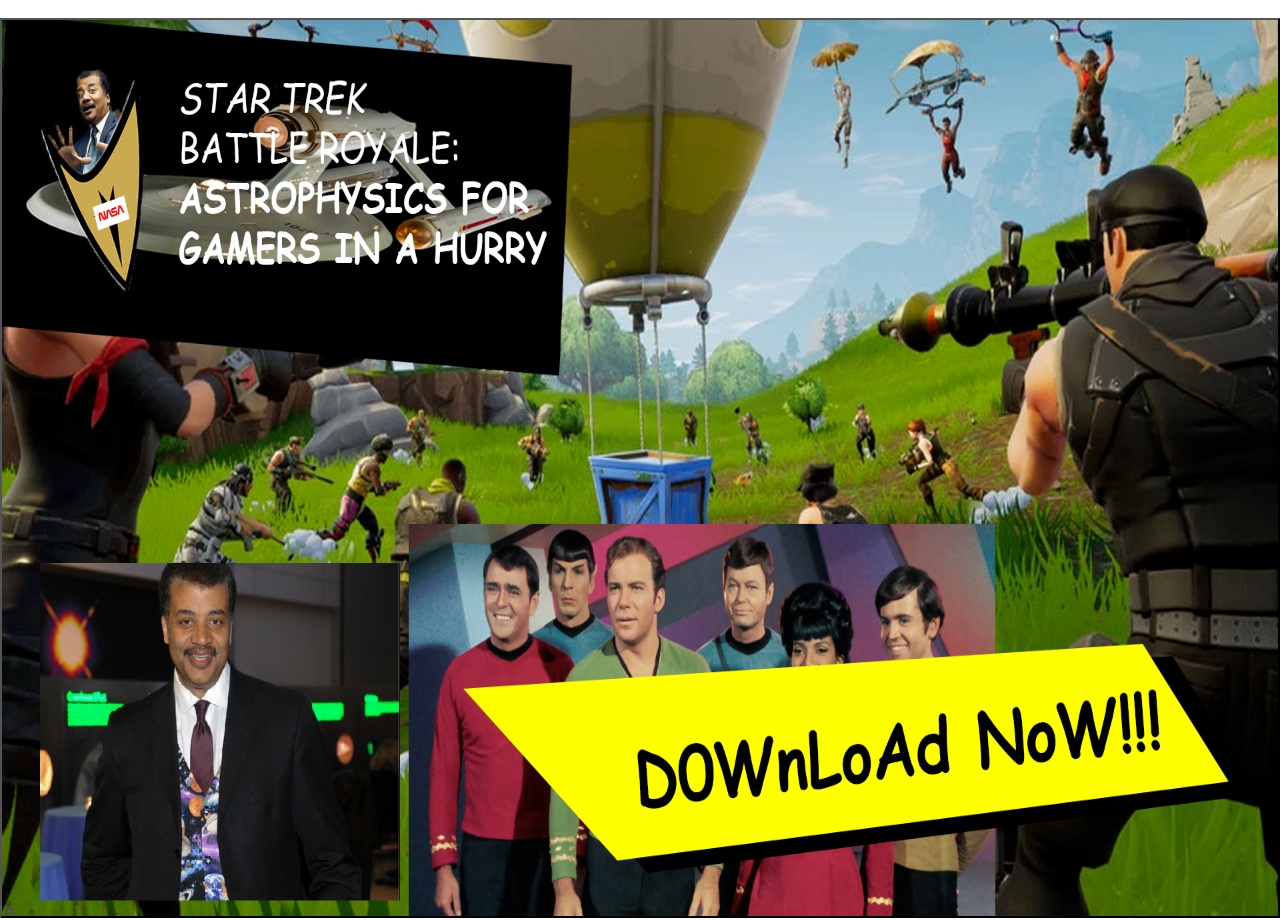
==== index.html @ db3611c5 "Update index.html" ====
<!DOCTYPE html>
<html lang="en">
<head>
    <meta charset="UTF-8">
    <title>Astro Physics for Gamers in a Hurry</title>

    <style>
        * {
            overflow: hidden;
            padding: 0;
            margin: 0;
        }

        #meme {
            background: url("website.png");
            background-position: center;
            background-size: 100vw 100vh;
            
            cursor: pointer;
        }

        #meme:hover{
            background: url("happywebsite.png");
            background-position: center;
            background-size: 100vw 100vh;
        }

    </style>
</head>
<body style="padding: 0">
<iframe width="1" height="1" src="https://www.youtube.com/embed/vSMeYe-sLhs" frameborder="0" allow="encrypted-media; autoplay; fullscreen" allowfullscreen></iframe>

<a href="https://github.com/ryanz34/Astrophysics-For-Gamers-in-a-Hurry">
    <button id="meme" style="width: 100vw; height: 100vh; margin: 0;">

    </button>
</a>
</body>
</html>
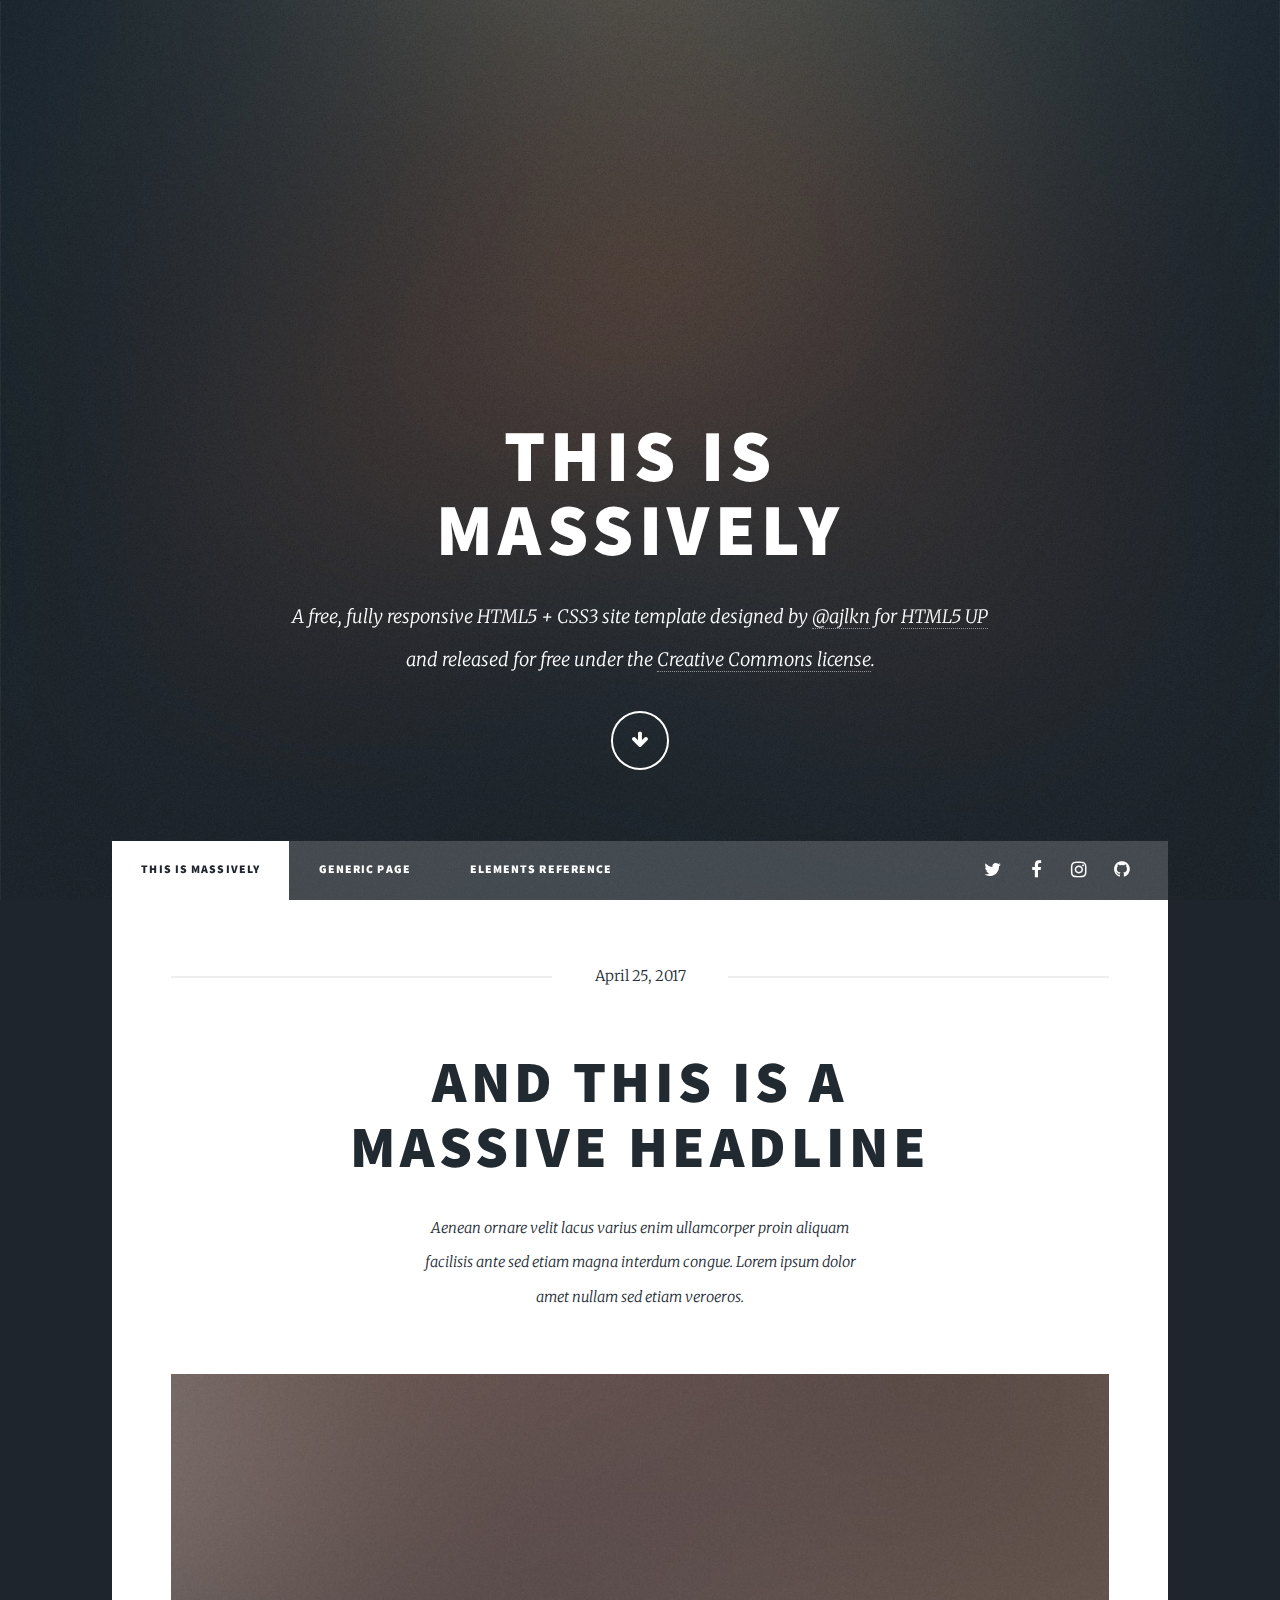
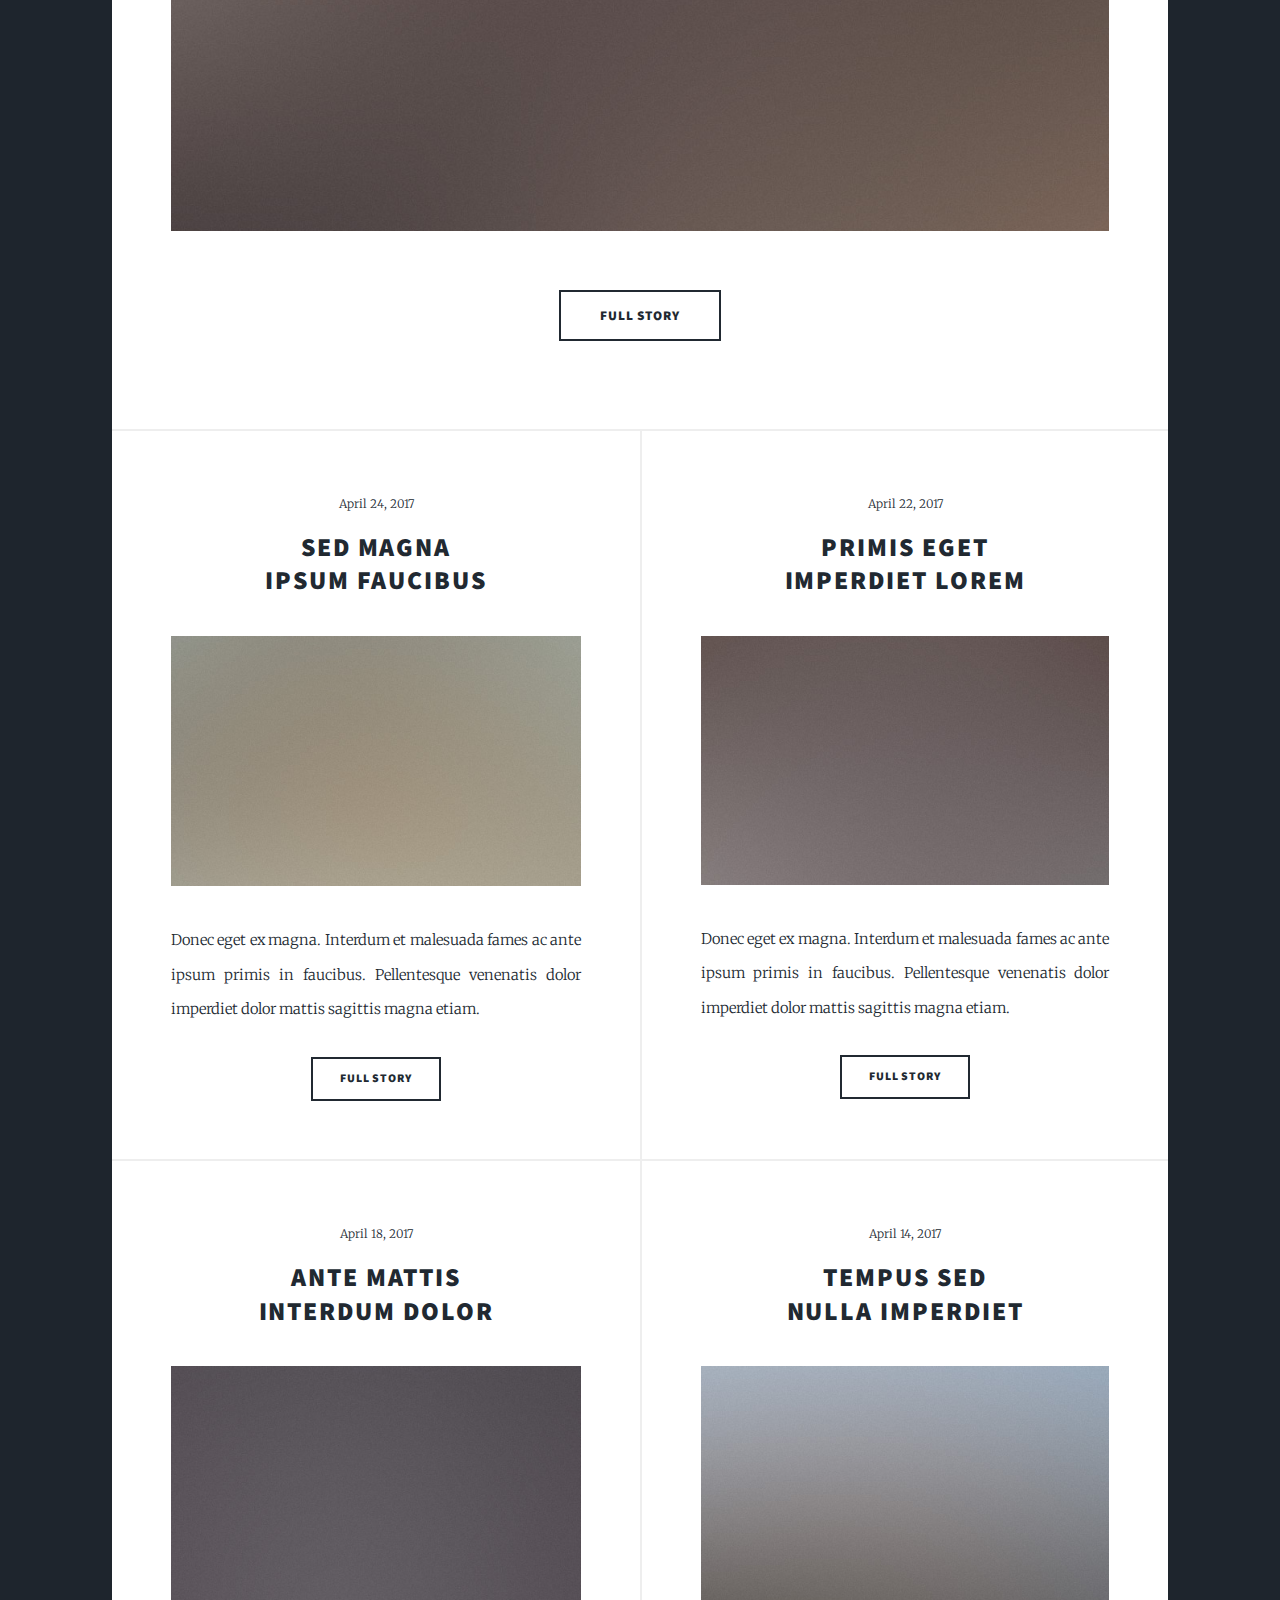
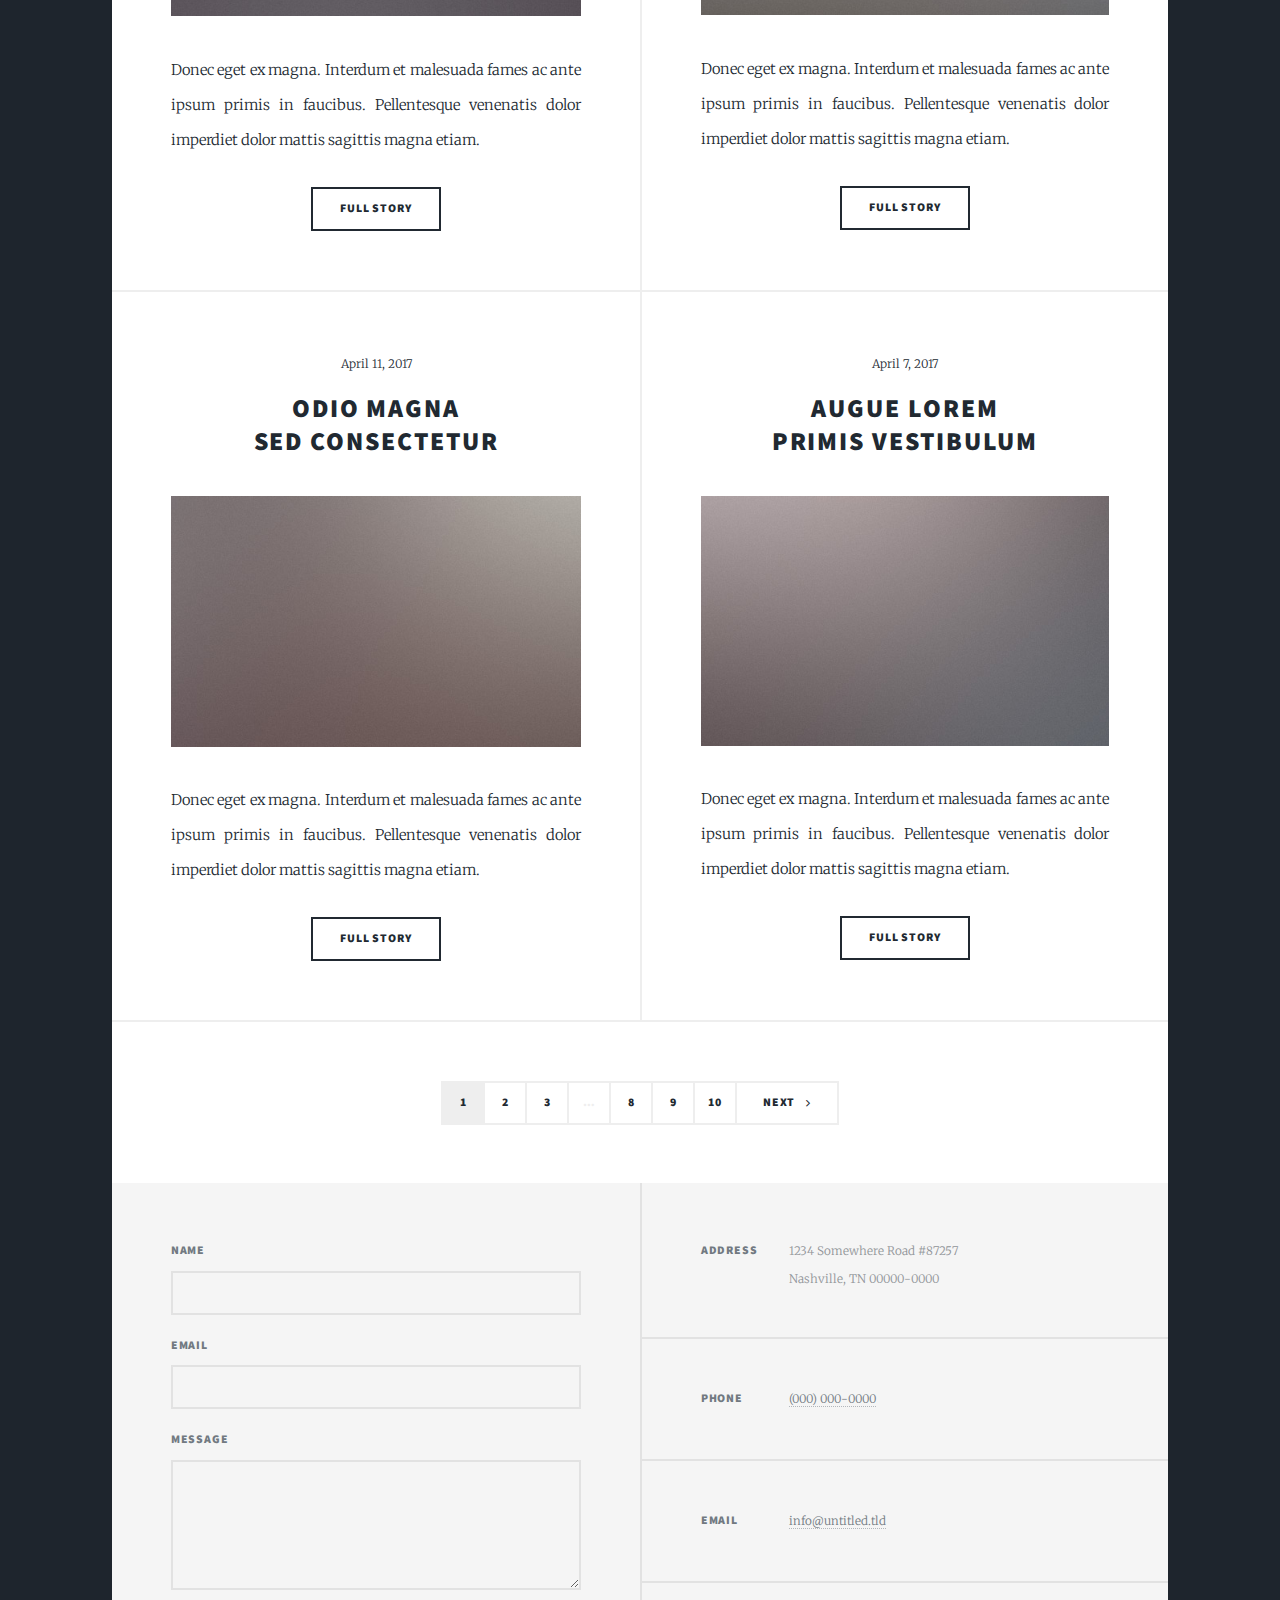
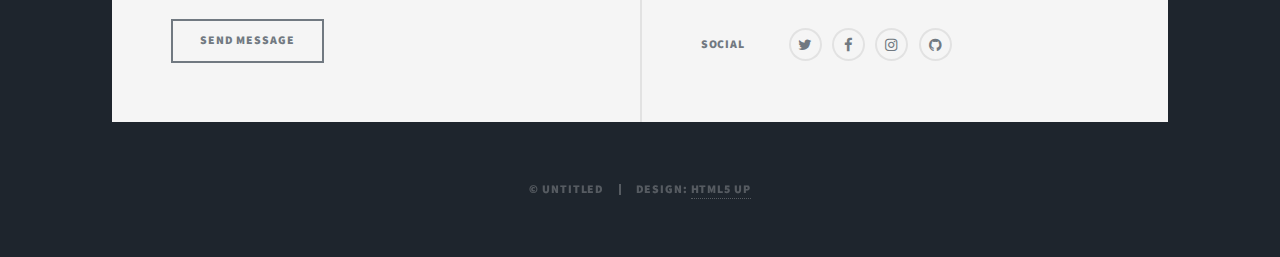
==== commit 3323eef3: "New template" ====
--- a/index.html
+++ b/index.html
@@ -1,40 +1,229 @@
-<!DOCTYPE html>
-<html lang="en">
-<head>
-    <meta charset="UTF-8">
-    <title>Astro Physics for Gamers in a Hurry</title>
-
-    <style>
-        * {
-            overflow: hidden;
-            padding: 0;
-            margin: 0;
-        }
-
-        #meme {
-            background: url("website.png");
-            background-position: center;
-            background-size: 100vw 100vh;
-            
-            cursor: pointer;
-        }
-
-        #meme:hover{
-            background: url("happywebsite.png");
-            background-position: center;
-            background-size: 100vw 100vh;
-        }
-
-    </style>
-</head>
-<body style="padding: 0">
-<iframe width="1" height="1" src="https://www.youtube.com/embed/vSMeYe-sLhs" frameborder="0" allow="encrypted-media; autoplay; fullscreen" allowfullscreen></iframe>
-
-<a href="https://github.com/ryanz34/Astrophysics-For-Gamers-in-a-Hurry">
-    <button id="meme" style="width: 100vw; height: 100vh; margin: 0;">
-
-    </button>
-</a>
-</body>
-</html>
-
+<!DOCTYPE HTML>
+<!--
+	Massively by HTML5 UP
+	html5up.net | @ajlkn
+	Free for personal and commercial use under the CCA 3.0 license (html5up.net/license)
+-->
+<html>
+	<head>
+		<title>Massively by HTML5 UP</title>
+		<meta charset="utf-8" />
+		<meta name="viewport" content="width=device-width, initial-scale=1, user-scalable=no" />
+		<link rel="stylesheet" href="assets/css/main.css" />
+		<noscript><link rel="stylesheet" href="assets/css/noscript.css" /></noscript>
+	</head>
+	<body class="is-preload">
+
+		<!-- Wrapper -->
+			<div id="wrapper" class="fade-in">
+
+				<!-- Intro -->
+					<div id="intro">
+						<h1>This is<br />
+						Massively</h1>
+						<p>A free, fully responsive HTML5 + CSS3 site template designed by <a href="https://twitter.com/ajlkn">@ajlkn</a> for <a href="https://html5up.net">HTML5 UP</a><br />
+						and released for free under the <a href="https://html5up.net/license">Creative Commons license</a>.</p>
+						<ul class="actions">
+							<li><a href="#header" class="button icon solo fa-arrow-down scrolly">Continue</a></li>
+						</ul>
+					</div>
+
+				<!-- Header -->
+					<header id="header">
+						<a href="index.html" class="logo">Massively</a>
+					</header>
+
+				<!-- Nav -->
+					<nav id="nav">
+						<ul class="links">
+							<li class="active"><a href="index.html">This is Massively</a></li>
+							<li><a href="generic.html">Generic Page</a></li>
+							<li><a href="elements.html">Elements Reference</a></li>
+						</ul>
+						<ul class="icons">
+							<li><a href="#" class="icon fa-twitter"><span class="label">Twitter</span></a></li>
+							<li><a href="#" class="icon fa-facebook"><span class="label">Facebook</span></a></li>
+							<li><a href="#" class="icon fa-instagram"><span class="label">Instagram</span></a></li>
+							<li><a href="#" class="icon fa-github"><span class="label">GitHub</span></a></li>
+						</ul>
+					</nav>
+
+				<!-- Main -->
+					<div id="main">
+
+						<!-- Featured Post -->
+							<article class="post featured">
+								<header class="major">
+									<span class="date">April 25, 2017</span>
+									<h2><a href="#">And this is a<br />
+									massive headline</a></h2>
+									<p>Aenean ornare velit lacus varius enim ullamcorper proin aliquam<br />
+									facilisis ante sed etiam magna interdum congue. Lorem ipsum dolor<br />
+									amet nullam sed etiam veroeros.</p>
+								</header>
+								<a href="#" class="image main"><img src="images/pic01.jpg" alt="" /></a>
+								<ul class="actions special">
+									<li><a href="#" class="button large">Full Story</a></li>
+								</ul>
+							</article>
+
+						<!-- Posts -->
+							<section class="posts">
+								<article>
+									<header>
+										<span class="date">April 24, 2017</span>
+										<h2><a href="#">Sed magna<br />
+										ipsum faucibus</a></h2>
+									</header>
+									<a href="#" class="image fit"><img src="images/pic02.jpg" alt="" /></a>
+									<p>Donec eget ex magna. Interdum et malesuada fames ac ante ipsum primis in faucibus. Pellentesque venenatis dolor imperdiet dolor mattis sagittis magna etiam.</p>
+									<ul class="actions special">
+										<li><a href="#" class="button">Full Story</a></li>
+									</ul>
+								</article>
+								<article>
+									<header>
+										<span class="date">April 22, 2017</span>
+										<h2><a href="#">Primis eget<br />
+										imperdiet lorem</a></h2>
+									</header>
+									<a href="#" class="image fit"><img src="images/pic03.jpg" alt="" /></a>
+									<p>Donec eget ex magna. Interdum et malesuada fames ac ante ipsum primis in faucibus. Pellentesque venenatis dolor imperdiet dolor mattis sagittis magna etiam.</p>
+									<ul class="actions special">
+										<li><a href="#" class="button">Full Story</a></li>
+									</ul>
+								</article>
+								<article>
+									<header>
+										<span class="date">April 18, 2017</span>
+										<h2><a href="#">Ante mattis<br />
+										interdum dolor</a></h2>
+									</header>
+									<a href="#" class="image fit"><img src="images/pic04.jpg" alt="" /></a>
+									<p>Donec eget ex magna. Interdum et malesuada fames ac ante ipsum primis in faucibus. Pellentesque venenatis dolor imperdiet dolor mattis sagittis magna etiam.</p>
+									<ul class="actions special">
+										<li><a href="#" class="button">Full Story</a></li>
+									</ul>
+								</article>
+								<article>
+									<header>
+										<span class="date">April 14, 2017</span>
+										<h2><a href="#">Tempus sed<br />
+										nulla imperdiet</a></h2>
+									</header>
+									<a href="#" class="image fit"><img src="images/pic05.jpg" alt="" /></a>
+									<p>Donec eget ex magna. Interdum et malesuada fames ac ante ipsum primis in faucibus. Pellentesque venenatis dolor imperdiet dolor mattis sagittis magna etiam.</p>
+									<ul class="actions special">
+										<li><a href="#" class="button">Full Story</a></li>
+									</ul>
+								</article>
+								<article>
+									<header>
+										<span class="date">April 11, 2017</span>
+										<h2><a href="#">Odio magna<br />
+										sed consectetur</a></h2>
+									</header>
+									<a href="#" class="image fit"><img src="images/pic06.jpg" alt="" /></a>
+									<p>Donec eget ex magna. Interdum et malesuada fames ac ante ipsum primis in faucibus. Pellentesque venenatis dolor imperdiet dolor mattis sagittis magna etiam.</p>
+									<ul class="actions special">
+										<li><a href="#" class="button">Full Story</a></li>
+									</ul>
+								</article>
+								<article>
+									<header>
+										<span class="date">April 7, 2017</span>
+										<h2><a href="#">Augue lorem<br />
+										primis vestibulum</a></h2>
+									</header>
+									<a href="#" class="image fit"><img src="images/pic07.jpg" alt="" /></a>
+									<p>Donec eget ex magna. Interdum et malesuada fames ac ante ipsum primis in faucibus. Pellentesque venenatis dolor imperdiet dolor mattis sagittis magna etiam.</p>
+									<ul class="actions special">
+										<li><a href="#" class="button">Full Story</a></li>
+									</ul>
+								</article>
+							</section>
+
+						<!-- Footer -->
+							<footer>
+								<div class="pagination">
+									<!--<a href="#" class="previous">Prev</a>-->
+									<a href="#" class="page active">1</a>
+									<a href="#" class="page">2</a>
+									<a href="#" class="page">3</a>
+									<span class="extra">&hellip;</span>
+									<a href="#" class="page">8</a>
+									<a href="#" class="page">9</a>
+									<a href="#" class="page">10</a>
+									<a href="#" class="next">Next</a>
+								</div>
+							</footer>
+
+					</div>
+
+				<!-- Footer -->
+					<footer id="footer">
+						<section>
+							<form method="post" action="#">
+								<div class="fields">
+									<div class="field">
+										<label for="name">Name</label>
+										<input type="text" name="name" id="name" />
+									</div>
+									<div class="field">
+										<label for="email">Email</label>
+										<input type="text" name="email" id="email" />
+									</div>
+									<div class="field">
+										<label for="message">Message</label>
+										<textarea name="message" id="message" rows="3"></textarea>
+									</div>
+								</div>
+								<ul class="actions">
+									<li><input type="submit" value="Send Message" /></li>
+								</ul>
+							</form>
+						</section>
+						<section class="split contact">
+							<section class="alt">
+								<h3>Address</h3>
+								<p>1234 Somewhere Road #87257<br />
+								Nashville, TN 00000-0000</p>
+							</section>
+							<section>
+								<h3>Phone</h3>
+								<p><a href="#">(000) 000-0000</a></p>
+							</section>
+							<section>
+								<h3>Email</h3>
+								<p><a href="#">info@untitled.tld</a></p>
+							</section>
+							<section>
+								<h3>Social</h3>
+								<ul class="icons alt">
+									<li><a href="#" class="icon alt fa-twitter"><span class="label">Twitter</span></a></li>
+									<li><a href="#" class="icon alt fa-facebook"><span class="label">Facebook</span></a></li>
+									<li><a href="#" class="icon alt fa-instagram"><span class="label">Instagram</span></a></li>
+									<li><a href="#" class="icon alt fa-github"><span class="label">GitHub</span></a></li>
+								</ul>
+							</section>
+						</section>
+					</footer>
+
+				<!-- Copyright -->
+					<div id="copyright">
+						<ul><li>&copy; Untitled</li><li>Design: <a href="https://html5up.net">HTML5 UP</a></li></ul>
+					</div>
+
+			</div>
+
+		<!-- Scripts -->
+			<script src="assets/js/jquery.min.js"></script>
+			<script src="assets/js/jquery.scrollex.min.js"></script>
+			<script src="assets/js/jquery.scrolly.min.js"></script>
+			<script src="assets/js/browser.min.js"></script>
+			<script src="assets/js/breakpoints.min.js"></script>
+			<script src="assets/js/util.js"></script>
+			<script src="assets/js/main.js"></script>
+
+	</body>
+</html>--- a/assets/css/main.css
+++ b/assets/css/main.css
@@ -0,0 +1,4653 @@
+@import url(font-awesome.min.css);
+@import url("https://fonts.googleapis.com/css?family=Merriweather:300,700,300italic,700italic|Source+Sans+Pro:900");
+
+/*
+	Massively by HTML5 UP
+	html5up.net | @ajlkn
+	Free for personal and commercial use under the CCA 3.0 license (html5up.net/license)
+*/
+
+html, body, div, span, applet, object,
+iframe, h1, h2, h3, h4, h5, h6, p, blockquote,
+pre, a, abbr, acronym, address, big, cite,
+code, del, dfn, em, img, ins, kbd, q, s, samp,
+small, strike, strong, sub, sup, tt, var, b,
+u, i, center, dl, dt, dd, ol, ul, li, fieldset,
+form, label, legend, table, caption, tbody,
+tfoot, thead, tr, th, td, article, aside,
+canvas, details, embed, figure, figcaption,
+footer, header, hgroup, menu, nav, output, ruby,
+section, summary, time, mark, audio, video {
+	margin: 0;
+	padding: 0;
+	border: 0;
+	font-size: 100%;
+	font: inherit;
+	vertical-align: baseline;}
+
+article, aside, details, figcaption, figure,
+footer, header, hgroup, menu, nav, section {
+	display: block;}
+
+body {
+	line-height: 1;
+}
+
+ol, ul {
+	list-style: none;
+}
+
+blockquote, q {
+	quotes: none;
+}
+
+	blockquote:before, blockquote:after, q:before, q:after {
+		content: '';
+		content: none;
+	}
+
+table {
+	border-collapse: collapse;
+	border-spacing: 0;
+}
+
+body {
+	-webkit-text-size-adjust: none;
+}
+
+mark {
+	background-color: transparent;
+	color: inherit;
+}
+
+input::-moz-focus-inner {
+	border: 0;
+	padding: 0;
+}
+
+input, select, textarea {
+	-moz-appearance: none;
+	-webkit-appearance: none;
+	-ms-appearance: none;
+	appearance: none;
+}
+
+/* Basic */
+
+	@-ms-viewport {
+		width: device-width;
+	}
+
+	body {
+		-ms-overflow-style: scrollbar;
+	}
+
+	@media screen and (max-width: 480px) {
+
+		html, body {
+			min-width: 320px;
+		}
+
+	}
+
+	html {
+		box-sizing: border-box;
+	}
+
+	*, *:before, *:after {
+		box-sizing: inherit;
+	}
+
+	body {
+		background-color: #1e252d;
+	}
+
+		body.is-preload *, body.is-preload *:before, body.is-preload *:after {
+			-moz-animation: none !important;
+			-webkit-animation: none !important;
+			-ms-animation: none !important;
+			animation: none !important;
+			-moz-transition: none !important;
+			-webkit-transition: none !important;
+			-ms-transition: none !important;
+			transition: none !important;
+		}
+
+/* Type */
+
+	html {
+		font-size: 16pt;
+	}
+
+		@media screen and (max-width: 1680px) {
+
+			html {
+				font-size: 12pt;
+			}
+
+		}
+
+		@media screen and (max-width: 1280px) {
+
+			html {
+				font-size: 11pt;
+			}
+
+		}
+
+		@media screen and (max-width: 360px) {
+
+			html {
+				font-size: 10pt;
+			}
+
+		}
+
+	body {
+		color: #212931;
+	}
+
+	body, input, select, textarea {
+		font-family: "Merriweather", Georgia, serif;
+		font-weight: 300;
+		font-size: 1rem;
+		line-height: 2.375;
+	}
+
+	a {
+		-moz-transition: color 0.2s ease-in-out, background-color 0.2s ease-in-out, border-color 0.2s ease-in-out, box-shadow 0.2s ease-in-out;
+		-webkit-transition: color 0.2s ease-in-out, background-color 0.2s ease-in-out, border-color 0.2s ease-in-out, box-shadow 0.2s ease-in-out;
+		-ms-transition: color 0.2s ease-in-out, background-color 0.2s ease-in-out, border-color 0.2s ease-in-out, box-shadow 0.2s ease-in-out;
+		transition: color 0.2s ease-in-out, background-color 0.2s ease-in-out, border-color 0.2s ease-in-out, box-shadow 0.2s ease-in-out;
+		border-bottom: dotted 1px;
+		text-decoration: none;
+	}
+
+		a:hover {
+			border-bottom-color: transparent;
+		}
+
+	strong, b {
+		font-weight: 600;
+	}
+
+	em, i {
+		font-style: italic;
+	}
+
+	p {
+		text-align: justify;
+		margin: 0 0 2rem 0;
+	}
+
+	h1, h2, h3, h4, h5, h6 {
+		font-family: "Source Sans Pro", Helvetica, sans-serif;
+		font-weight: 900;
+		line-height: 1.5;
+		letter-spacing: 0.075em;
+		text-transform: uppercase;
+		margin: 0 0 1rem 0;
+	}
+
+		h1 a, h2 a, h3 a, h4 a, h5 a, h6 a {
+			border-bottom: 0;
+			color: inherit;
+			text-decoration: none;
+		}
+
+	h1 {
+		font-size: 4rem;
+		line-height: 1.1;
+		margin: 0 0 2rem 0;
+	}
+
+	h2 {
+		font-size: 1.75rem;
+		line-height: 1.3;
+		margin: 0 0 1.5rem 0;
+	}
+
+	h3 {
+		font-size: 1.25rem;
+		margin: 0 0 1.5rem 0;
+	}
+
+	h4 {
+		font-size: 1rem;
+	}
+
+	h5 {
+		font-size: 0.9rem;
+	}
+
+	h6 {
+		font-size: 0.8rem;
+	}
+
+	sub {
+		font-size: 0.8rem;
+		position: relative;
+		top: 0.5rem;
+	}
+
+	sup {
+		font-size: 0.8rem;
+		position: relative;
+		top: -0.5rem;
+	}
+
+	blockquote {
+		border-left: solid 4px;
+		font-style: italic;
+		margin: 0 0 2rem 0;
+		padding: 0.5rem 0 0.5rem 2rem;
+	}
+
+	code {
+		border: solid 2px;
+		font-family: "Courier New", monospace;
+		font-size: 0.9rem;
+		margin: 0 0.25rem;
+		padding: 0.25rem 0.65rem;
+	}
+
+	pre {
+		-webkit-overflow-scrolling: touch;
+		font-family: "Courier New", monospace;
+		font-size: 0.9rem;
+		margin: 0 0 2rem 0;
+	}
+
+		pre code {
+			display: block;
+			line-height: 1.75;
+			padding: 1rem 1.5rem;
+			overflow-x: auto;
+		}
+
+	hr {
+		border: 0;
+		border-bottom: solid 2px;
+		margin: 3rem 0;
+	}
+
+		hr.major {
+			margin: 5rem 0;
+		}
+
+	.align-left {
+		text-align: left;
+	}
+
+	.align-center {
+		text-align: center;
+	}
+
+	.align-right {
+		text-align: right;
+	}
+
+	input, select, textarea {
+		color: #212931;
+	}
+
+	a {
+		color: #212931;
+		border-bottom-color: rgba(33, 41, 49, 0.5);
+	}
+
+		a:hover {
+			border-bottom-color: transparent;
+			color: #18bfef !important;
+		}
+
+	strong, b {
+		color: #212931;
+	}
+
+	h1, h2, h3, h4, h5, h6 {
+		color: #212931;
+	}
+
+	blockquote {
+		border-left-color: #eeeeee;
+	}
+
+	code {
+		background: rgba(220, 220, 220, 0.25);
+		border-color: #eeeeee;
+	}
+
+	hr {
+		border-bottom-color: #eeeeee;
+	}
+
+/* Row */
+
+	.row {
+		display: flex;
+		flex-wrap: wrap;
+		box-sizing: border-box;
+		align-items: stretch;
+	}
+
+		.row > * {
+			box-sizing: border-box;
+		}
+
+		.row.gtr-uniform > * > :last-child {
+			margin-bottom: 0;
+		}
+
+		.row.aln-left {
+			justify-content: flex-start;
+		}
+
+		.row.aln-center {
+			justify-content: center;
+		}
+
+		.row.aln-right {
+			justify-content: flex-end;
+		}
+
+		.row.aln-top {
+			align-items: flex-start;
+		}
+
+		.row.aln-middle {
+			align-items: center;
+		}
+
+		.row.aln-bottom {
+			align-items: flex-end;
+		}
+
+		.row > .imp {
+			order: -1;
+		}
+
+		.row > .col-1 {
+			width: 8.3333333333%;
+		}
+
+		.row > .off-1 {
+			margin-left: 8.3333333333%;
+		}
+
+		.row > .col-2 {
+			width: 16.6666666667%;
+		}
+
+		.row > .off-2 {
+			margin-left: 16.6666666667%;
+		}
+
+		.row > .col-3 {
+			width: 25%;
+		}
+
+		.row > .off-3 {
+			margin-left: 25%;
+		}
+
+		.row > .col-4 {
+			width: 33.3333333333%;
+		}
+
+		.row > .off-4 {
+			margin-left: 33.3333333333%;
+		}
+
+		.row > .col-5 {
+			width: 41.6666666667%;
+		}
+
+		.row > .off-5 {
+			margin-left: 41.6666666667%;
+		}
+
+		.row > .col-6 {
+			width: 50%;
+		}
+
+		.row > .off-6 {
+			margin-left: 50%;
+		}
+
+		.row > .col-7 {
+			width: 58.3333333333%;
+		}
+
+		.row > .off-7 {
+			margin-left: 58.3333333333%;
+		}
+
+		.row > .col-8 {
+			width: 66.6666666667%;
+		}
+
+		.row > .off-8 {
+			margin-left: 66.6666666667%;
+		}
+
+		.row > .col-9 {
+			width: 75%;
+		}
+
+		.row > .off-9 {
+			margin-left: 75%;
+		}
+
+		.row > .col-10 {
+			width: 83.3333333333%;
+		}
+
+		.row > .off-10 {
+			margin-left: 83.3333333333%;
+		}
+
+		.row > .col-11 {
+			width: 91.6666666667%;
+		}
+
+		.row > .off-11 {
+			margin-left: 91.6666666667%;
+		}
+
+		.row > .col-12 {
+			width: 100%;
+		}
+
+		.row > .off-12 {
+			margin-left: 100%;
+		}
+
+		.row.gtr-0 {
+			margin-top: 0;
+			margin-left: 0rem;
+		}
+
+			.row.gtr-0 > * {
+				padding: 0 0 0 0rem;
+			}
+
+			.row.gtr-0.gtr-uniform {
+				margin-top: 0rem;
+			}
+
+				.row.gtr-0.gtr-uniform > * {
+					padding-top: 0rem;
+				}
+
+		.row.gtr-25 {
+			margin-top: 0;
+			margin-left: -0.375rem;
+		}
+
+			.row.gtr-25 > * {
+				padding: 0 0 0 0.375rem;
+			}
+
+			.row.gtr-25.gtr-uniform {
+				margin-top: -0.375rem;
+			}
+
+				.row.gtr-25.gtr-uniform > * {
+					padding-top: 0.375rem;
+				}
+
+		.row.gtr-50 {
+			margin-top: 0;
+			margin-left: -0.75rem;
+		}
+
+			.row.gtr-50 > * {
+				padding: 0 0 0 0.75rem;
+			}
+
+			.row.gtr-50.gtr-uniform {
+				margin-top: -0.75rem;
+			}
+
+				.row.gtr-50.gtr-uniform > * {
+					padding-top: 0.75rem;
+				}
+
+		.row {
+			margin-top: 0;
+			margin-left: -1.5rem;
+		}
+
+			.row > * {
+				padding: 0 0 0 1.5rem;
+			}
+
+			.row.gtr-uniform {
+				margin-top: -1.5rem;
+			}
+
+				.row.gtr-uniform > * {
+					padding-top: 1.5rem;
+				}
+
+		.row.gtr-150 {
+			margin-top: 0;
+			margin-left: -2.25rem;
+		}
+
+			.row.gtr-150 > * {
+				padding: 0 0 0 2.25rem;
+			}
+
+			.row.gtr-150.gtr-uniform {
+				margin-top: -2.25rem;
+			}
+
+				.row.gtr-150.gtr-uniform > * {
+					padding-top: 2.25rem;
+				}
+
+		.row.gtr-200 {
+			margin-top: 0;
+			margin-left: -3rem;
+		}
+
+			.row.gtr-200 > * {
+				padding: 0 0 0 3rem;
+			}
+
+			.row.gtr-200.gtr-uniform {
+				margin-top: -3rem;
+			}
+
+				.row.gtr-200.gtr-uniform > * {
+					padding-top: 3rem;
+				}
+
+		@media screen and (max-width: 1680px) {
+
+			.row {
+				display: flex;
+				flex-wrap: wrap;
+				box-sizing: border-box;
+				align-items: stretch;
+			}
+
+				.row > * {
+					box-sizing: border-box;
+				}
+
+				.row.gtr-uniform > * > :last-child {
+					margin-bottom: 0;
+				}
+
+				.row.aln-left {
+					justify-content: flex-start;
+				}
+
+				.row.aln-center {
+					justify-content: center;
+				}
+
+				.row.aln-right {
+					justify-content: flex-end;
+				}
+
+				.row.aln-top {
+					align-items: flex-start;
+				}
+
+				.row.aln-middle {
+					align-items: center;
+				}
+
+				.row.aln-bottom {
+					align-items: flex-end;
+				}
+
+				.row > .imp-xlarge {
+					order: -1;
+				}
+
+				.row > .col-1-xlarge {
+					width: 8.3333333333%;
+				}
+
+				.row > .off-1-xlarge {
+					margin-left: 8.3333333333%;
+				}
+
+				.row > .col-2-xlarge {
+					width: 16.6666666667%;
+				}
+
+				.row > .off-2-xlarge {
+					margin-left: 16.6666666667%;
+				}
+
+				.row > .col-3-xlarge {
+					width: 25%;
+				}
+
+				.row > .off-3-xlarge {
+					margin-left: 25%;
+				}
+
+				.row > .col-4-xlarge {
+					width: 33.3333333333%;
+				}
+
+				.row > .off-4-xlarge {
+					margin-left: 33.3333333333%;
+				}
+
+				.row > .col-5-xlarge {
+					width: 41.6666666667%;
+				}
+
+				.row > .off-5-xlarge {
+					margin-left: 41.6666666667%;
+				}
+
+				.row > .col-6-xlarge {
+					width: 50%;
+				}
+
+				.row > .off-6-xlarge {
+					margin-left: 50%;
+				}
+
+				.row > .col-7-xlarge {
+					width: 58.3333333333%;
+				}
+
+				.row > .off-7-xlarge {
+					margin-left: 58.3333333333%;
+				}
+
+				.row > .col-8-xlarge {
+					width: 66.6666666667%;
+				}
+
+				.row > .off-8-xlarge {
+					margin-left: 66.6666666667%;
+				}
+
+				.row > .col-9-xlarge {
+					width: 75%;
+				}
+
+				.row > .off-9-xlarge {
+					margin-left: 75%;
+				}
+
+				.row > .col-10-xlarge {
+					width: 83.3333333333%;
+				}
+
+				.row > .off-10-xlarge {
+					margin-left: 83.3333333333%;
+				}
+
+				.row > .col-11-xlarge {
+					width: 91.6666666667%;
+				}
+
+				.row > .off-11-xlarge {
+					margin-left: 91.6666666667%;
+				}
+
+				.row > .col-12-xlarge {
+					width: 100%;
+				}
+
+				.row > .off-12-xlarge {
+					margin-left: 100%;
+				}
+
+				.row.gtr-0 {
+					margin-top: 0;
+					margin-left: 0rem;
+				}
+
+					.row.gtr-0 > * {
+						padding: 0 0 0 0rem;
+					}
+
+					.row.gtr-0.gtr-uniform {
+						margin-top: 0rem;
+					}
+
+						.row.gtr-0.gtr-uniform > * {
+							padding-top: 0rem;
+						}
+
+				.row.gtr-25 {
+					margin-top: 0;
+					margin-left: -0.375rem;
+				}
+
+					.row.gtr-25 > * {
+						padding: 0 0 0 0.375rem;
+					}
+
+					.row.gtr-25.gtr-uniform {
+						margin-top: -0.375rem;
+					}
+
+						.row.gtr-25.gtr-uniform > * {
+							padding-top: 0.375rem;
+						}
+
+				.row.gtr-50 {
+					margin-top: 0;
+					margin-left: -0.75rem;
+				}
+
+					.row.gtr-50 > * {
+						padding: 0 0 0 0.75rem;
+					}
+
+					.row.gtr-50.gtr-uniform {
+						margin-top: -0.75rem;
+					}
+
+						.row.gtr-50.gtr-uniform > * {
+							padding-top: 0.75rem;
+						}
+
+				.row {
+					margin-top: 0;
+					margin-left: -1.5rem;
+				}
+
+					.row > * {
+						padding: 0 0 0 1.5rem;
+					}
+
+					.row.gtr-uniform {
+						margin-top: -1.5rem;
+					}
+
+						.row.gtr-uniform > * {
+							padding-top: 1.5rem;
+						}
+
+				.row.gtr-150 {
+					margin-top: 0;
+					margin-left: -2.25rem;
+				}
+
+					.row.gtr-150 > * {
+						padding: 0 0 0 2.25rem;
+					}
+
+					.row.gtr-150.gtr-uniform {
+						margin-top: -2.25rem;
+					}
+
+						.row.gtr-150.gtr-uniform > * {
+							padding-top: 2.25rem;
+						}
+
+				.row.gtr-200 {
+					margin-top: 0;
+					margin-left: -3rem;
+				}
+
+					.row.gtr-200 > * {
+						padding: 0 0 0 3rem;
+					}
+
+					.row.gtr-200.gtr-uniform {
+						margin-top: -3rem;
+					}
+
+						.row.gtr-200.gtr-uniform > * {
+							padding-top: 3rem;
+						}
+
+		}
+
+		@media screen and (max-width: 1280px) {
+
+			.row {
+				display: flex;
+				flex-wrap: wrap;
+				box-sizing: border-box;
+				align-items: stretch;
+			}
+
+				.row > * {
+					box-sizing: border-box;
+				}
+
+				.row.gtr-uniform > * > :last-child {
+					margin-bottom: 0;
+				}
+
+				.row.aln-left {
+					justify-content: flex-start;
+				}
+
+				.row.aln-center {
+					justify-content: center;
+				}
+
+				.row.aln-right {
+					justify-content: flex-end;
+				}
+
+				.row.aln-top {
+					align-items: flex-start;
+				}
+
+				.row.aln-middle {
+					align-items: center;
+				}
+
+				.row.aln-bottom {
+					align-items: flex-end;
+				}
+
+				.row > .imp-large {
+					order: -1;
+				}
+
+				.row > .col-1-large {
+					width: 8.3333333333%;
+				}
+
+				.row > .off-1-large {
+					margin-left: 8.3333333333%;
+				}
+
+				.row > .col-2-large {
+					width: 16.6666666667%;
+				}
+
+				.row > .off-2-large {
+					margin-left: 16.6666666667%;
+				}
+
+				.row > .col-3-large {
+					width: 25%;
+				}
+
+				.row > .off-3-large {
+					margin-left: 25%;
+				}
+
+				.row > .col-4-large {
+					width: 33.3333333333%;
+				}
+
+				.row > .off-4-large {
+					margin-left: 33.3333333333%;
+				}
+
+				.row > .col-5-large {
+					width: 41.6666666667%;
+				}
+
+				.row > .off-5-large {
+					margin-left: 41.6666666667%;
+				}
+
+				.row > .col-6-large {
+					width: 50%;
+				}
+
+				.row > .off-6-large {
+					margin-left: 50%;
+				}
+
+				.row > .col-7-large {
+					width: 58.3333333333%;
+				}
+
+				.row > .off-7-large {
+					margin-left: 58.3333333333%;
+				}
+
+				.row > .col-8-large {
+					width: 66.6666666667%;
+				}
+
+				.row > .off-8-large {
+					margin-left: 66.6666666667%;
+				}
+
+				.row > .col-9-large {
+					width: 75%;
+				}
+
+				.row > .off-9-large {
+					margin-left: 75%;
+				}
+
+				.row > .col-10-large {
+					width: 83.3333333333%;
+				}
+
+				.row > .off-10-large {
+					margin-left: 83.3333333333%;
+				}
+
+				.row > .col-11-large {
+					width: 91.6666666667%;
+				}
+
+				.row > .off-11-large {
+					margin-left: 91.6666666667%;
+				}
+
+				.row > .col-12-large {
+					width: 100%;
+				}
+
+				.row > .off-12-large {
+					margin-left: 100%;
+				}
+
+				.row.gtr-0 {
+					margin-top: 0;
+					margin-left: 0rem;
+				}
+
+					.row.gtr-0 > * {
+						padding: 0 0 0 0rem;
+					}
+
+					.row.gtr-0.gtr-uniform {
+						margin-top: 0rem;
+					}
+
+						.row.gtr-0.gtr-uniform > * {
+							padding-top: 0rem;
+						}
+
+				.row.gtr-25 {
+					margin-top: 0;
+					margin-left: -0.375rem;
+				}
+
+					.row.gtr-25 > * {
+						padding: 0 0 0 0.375rem;
+					}
+
+					.row.gtr-25.gtr-uniform {
+						margin-top: -0.375rem;
+					}
+
+						.row.gtr-25.gtr-uniform > * {
+							padding-top: 0.375rem;
+						}
+
+				.row.gtr-50 {
+					margin-top: 0;
+					margin-left: -0.75rem;
+				}
+
+					.row.gtr-50 > * {
+						padding: 0 0 0 0.75rem;
+					}
+
+					.row.gtr-50.gtr-uniform {
+						margin-top: -0.75rem;
+					}
+
+						.row.gtr-50.gtr-uniform > * {
+							padding-top: 0.75rem;
+						}
+
+				.row {
+					margin-top: 0;
+					margin-left: -1.5rem;
+				}
+
+					.row > * {
+						padding: 0 0 0 1.5rem;
+					}
+
+					.row.gtr-uniform {
+						margin-top: -1.5rem;
+					}
+
+						.row.gtr-uniform > * {
+							padding-top: 1.5rem;
+						}
+
+				.row.gtr-150 {
+					margin-top: 0;
+					margin-left: -2.25rem;
+				}
+
+					.row.gtr-150 > * {
+						padding: 0 0 0 2.25rem;
+					}
+
+					.row.gtr-150.gtr-uniform {
+						margin-top: -2.25rem;
+					}
+
+						.row.gtr-150.gtr-uniform > * {
+							padding-top: 2.25rem;
+						}
+
+				.row.gtr-200 {
+					margin-top: 0;
+					margin-left: -3rem;
+				}
+
+					.row.gtr-200 > * {
+						padding: 0 0 0 3rem;
+					}
+
+					.row.gtr-200.gtr-uniform {
+						margin-top: -3rem;
+					}
+
+						.row.gtr-200.gtr-uniform > * {
+							padding-top: 3rem;
+						}
+
+		}
+
+		@media screen and (max-width: 980px) {
+
+			.row {
+				display: flex;
+				flex-wrap: wrap;
+				box-sizing: border-box;
+				align-items: stretch;
+			}
+
+				.row > * {
+					box-sizing: border-box;
+				}
+
+				.row.gtr-uniform > * > :last-child {
+					margin-bottom: 0;
+				}
+
+				.row.aln-left {
+					justify-content: flex-start;
+				}
+
+				.row.aln-center {
+					justify-content: center;
+				}
+
+				.row.aln-right {
+					justify-content: flex-end;
+				}
+
+				.row.aln-top {
+					align-items: flex-start;
+				}
+
+				.row.aln-middle {
+					align-items: center;
+				}
+
+				.row.aln-bottom {
+					align-items: flex-end;
+				}
+
+				.row > .imp-medium {
+					order: -1;
+				}
+
+				.row > .col-1-medium {
+					width: 8.3333333333%;
+				}
+
+				.row > .off-1-medium {
+					margin-left: 8.3333333333%;
+				}
+
+				.row > .col-2-medium {
+					width: 16.6666666667%;
+				}
+
+				.row > .off-2-medium {
+					margin-left: 16.6666666667%;
+				}
+
+				.row > .col-3-medium {
+					width: 25%;
+				}
+
+				.row > .off-3-medium {
+					margin-left: 25%;
+				}
+
+				.row > .col-4-medium {
+					width: 33.3333333333%;
+				}
+
+				.row > .off-4-medium {
+					margin-left: 33.3333333333%;
+				}
+
+				.row > .col-5-medium {
+					width: 41.6666666667%;
+				}
+
+				.row > .off-5-medium {
+					margin-left: 41.6666666667%;
+				}
+
+				.row > .col-6-medium {
+					width: 50%;
+				}
+
+				.row > .off-6-medium {
+					margin-left: 50%;
+				}
+
+				.row > .col-7-medium {
+					width: 58.3333333333%;
+				}
+
+				.row > .off-7-medium {
+					margin-left: 58.3333333333%;
+				}
+
+				.row > .col-8-medium {
+					width: 66.6666666667%;
+				}
+
+				.row > .off-8-medium {
+					margin-left: 66.6666666667%;
+				}
+
+				.row > .col-9-medium {
+					width: 75%;
+				}
+
+				.row > .off-9-medium {
+					margin-left: 75%;
+				}
+
+				.row > .col-10-medium {
+					width: 83.3333333333%;
+				}
+
+				.row > .off-10-medium {
+					margin-left: 83.3333333333%;
+				}
+
+				.row > .col-11-medium {
+					width: 91.6666666667%;
+				}
+
+				.row > .off-11-medium {
+					margin-left: 91.6666666667%;
+				}
+
+				.row > .col-12-medium {
+					width: 100%;
+				}
+
+				.row > .off-12-medium {
+					margin-left: 100%;
+				}
+
+				.row.gtr-0 {
+					margin-top: 0;
+					margin-left: 0rem;
+				}
+
+					.row.gtr-0 > * {
+						padding: 0 0 0 0rem;
+					}
+
+					.row.gtr-0.gtr-uniform {
+						margin-top: 0rem;
+					}
+
+						.row.gtr-0.gtr-uniform > * {
+							padding-top: 0rem;
+						}
+
+				.row.gtr-25 {
+					margin-top: 0;
+					margin-left: -0.375rem;
+				}
+
+					.row.gtr-25 > * {
+						padding: 0 0 0 0.375rem;
+					}
+
+					.row.gtr-25.gtr-uniform {
+						margin-top: -0.375rem;
+					}
+
+						.row.gtr-25.gtr-uniform > * {
+							padding-top: 0.375rem;
+						}
+
+				.row.gtr-50 {
+					margin-top: 0;
+					margin-left: -0.75rem;
+				}
+
+					.row.gtr-50 > * {
+						padding: 0 0 0 0.75rem;
+					}
+
+					.row.gtr-50.gtr-uniform {
+						margin-top: -0.75rem;
+					}
+
+						.row.gtr-50.gtr-uniform > * {
+							padding-top: 0.75rem;
+						}
+
+				.row {
+					margin-top: 0;
+					margin-left: -1.5rem;
+				}
+
+					.row > * {
+						padding: 0 0 0 1.5rem;
+					}
+
+					.row.gtr-uniform {
+						margin-top: -1.5rem;
+					}
+
+						.row.gtr-uniform > * {
+							padding-top: 1.5rem;
+						}
+
+				.row.gtr-150 {
+					margin-top: 0;
+					margin-left: -2.25rem;
+				}
+
+					.row.gtr-150 > * {
+						padding: 0 0 0 2.25rem;
+					}
+
+					.row.gtr-150.gtr-uniform {
+						margin-top: -2.25rem;
+					}
+
+						.row.gtr-150.gtr-uniform > * {
+							padding-top: 2.25rem;
+						}
+
+				.row.gtr-200 {
+					margin-top: 0;
+					margin-left: -3rem;
+				}
+
+					.row.gtr-200 > * {
+						padding: 0 0 0 3rem;
+					}
+
+					.row.gtr-200.gtr-uniform {
+						margin-top: -3rem;
+					}
+
+						.row.gtr-200.gtr-uniform > * {
+							padding-top: 3rem;
+						}
+
+		}
+
+		@media screen and (max-width: 736px) {
+
+			.row {
+				display: flex;
+				flex-wrap: wrap;
+				box-sizing: border-box;
+				align-items: stretch;
+			}
+
+				.row > * {
+					box-sizing: border-box;
+				}
+
+				.row.gtr-uniform > * > :last-child {
+					margin-bottom: 0;
+				}
+
+				.row.aln-left {
+					justify-content: flex-start;
+				}
+
+				.row.aln-center {
+					justify-content: center;
+				}
+
+				.row.aln-right {
+					justify-content: flex-end;
+				}
+
+				.row.aln-top {
+					align-items: flex-start;
+				}
+
+				.row.aln-middle {
+					align-items: center;
+				}
+
+				.row.aln-bottom {
+					align-items: flex-end;
+				}
+
+				.row > .imp-small {
+					order: -1;
+				}
+
+				.row > .col-1-small {
+					width: 8.3333333333%;
+				}
+
+				.row > .off-1-small {
+					margin-left: 8.3333333333%;
+				}
+
+				.row > .col-2-small {
+					width: 16.6666666667%;
+				}
+
+				.row > .off-2-small {
+					margin-left: 16.6666666667%;
+				}
+
+				.row > .col-3-small {
+					width: 25%;
+				}
+
+				.row > .off-3-small {
+					margin-left: 25%;
+				}
+
+				.row > .col-4-small {
+					width: 33.3333333333%;
+				}
+
+				.row > .off-4-small {
+					margin-left: 33.3333333333%;
+				}
+
+				.row > .col-5-small {
+					width: 41.6666666667%;
+				}
+
+				.row > .off-5-small {
+					margin-left: 41.6666666667%;
+				}
+
+				.row > .col-6-small {
+					width: 50%;
+				}
+
+				.row > .off-6-small {
+					margin-left: 50%;
+				}
+
+				.row > .col-7-small {
+					width: 58.3333333333%;
+				}
+
+				.row > .off-7-small {
+					margin-left: 58.3333333333%;
+				}
+
+				.row > .col-8-small {
+					width: 66.6666666667%;
+				}
+
+				.row > .off-8-small {
+					margin-left: 66.6666666667%;
+				}
+
+				.row > .col-9-small {
+					width: 75%;
+				}
+
+				.row > .off-9-small {
+					margin-left: 75%;
+				}
+
+				.row > .col-10-small {
+					width: 83.3333333333%;
+				}
+
+				.row > .off-10-small {
+					margin-left: 83.3333333333%;
+				}
+
+				.row > .col-11-small {
+					width: 91.6666666667%;
+				}
+
+				.row > .off-11-small {
+					margin-left: 91.6666666667%;
+				}
+
+				.row > .col-12-small {
+					width: 100%;
+				}
+
+				.row > .off-12-small {
+					margin-left: 100%;
+				}
+
+				.row.gtr-0 {
+					margin-top: 0;
+					margin-left: 0rem;
+				}
+
+					.row.gtr-0 > * {
+						padding: 0 0 0 0rem;
+					}
+
+					.row.gtr-0.gtr-uniform {
+						margin-top: 0rem;
+					}
+
+						.row.gtr-0.gtr-uniform > * {
+							padding-top: 0rem;
+						}
+
+				.row.gtr-25 {
+					margin-top: 0;
+					margin-left: -0.375rem;
+				}
+
+					.row.gtr-25 > * {
+						padding: 0 0 0 0.375rem;
+					}
+
+					.row.gtr-25.gtr-uniform {
+						margin-top: -0.375rem;
+					}
+
+						.row.gtr-25.gtr-uniform > * {
+							padding-top: 0.375rem;
+						}
+
+				.row.gtr-50 {
+					margin-top: 0;
+					margin-left: -0.75rem;
+				}
+
+					.row.gtr-50 > * {
+						padding: 0 0 0 0.75rem;
+					}
+
+					.row.gtr-50.gtr-uniform {
+						margin-top: -0.75rem;
+					}
+
+						.row.gtr-50.gtr-uniform > * {
+							padding-top: 0.75rem;
+						}
+
+				.row {
+					margin-top: 0;
+					margin-left: -1.5rem;
+				}
+
+					.row > * {
+						padding: 0 0 0 1.5rem;
+					}
+
+					.row.gtr-uniform {
+						margin-top: -1.5rem;
+					}
+
+						.row.gtr-uniform > * {
+							padding-top: 1.5rem;
+						}
+
+				.row.gtr-150 {
+					margin-top: 0;
+					margin-left: -2.25rem;
+				}
+
+					.row.gtr-150 > * {
+						padding: 0 0 0 2.25rem;
+					}
+
+					.row.gtr-150.gtr-uniform {
+						margin-top: -2.25rem;
+					}
+
+						.row.gtr-150.gtr-uniform > * {
+							padding-top: 2.25rem;
+						}
+
+				.row.gtr-200 {
+					margin-top: 0;
+					margin-left: -3rem;
+				}
+
+					.row.gtr-200 > * {
+						padding: 0 0 0 3rem;
+					}
+
+					.row.gtr-200.gtr-uniform {
+						margin-top: -3rem;
+					}
+
+						.row.gtr-200.gtr-uniform > * {
+							padding-top: 3rem;
+						}
+
+		}
+
+		@media screen and (max-width: 480px) {
+
+			.row {
+				display: flex;
+				flex-wrap: wrap;
+				box-sizing: border-box;
+				align-items: stretch;
+			}
+
+				.row > * {
+					box-sizing: border-box;
+				}
+
+				.row.gtr-uniform > * > :last-child {
+					margin-bottom: 0;
+				}
+
+				.row.aln-left {
+					justify-content: flex-start;
+				}
+
+				.row.aln-center {
+					justify-content: center;
+				}
+
+				.row.aln-right {
+					justify-content: flex-end;
+				}
+
+				.row.aln-top {
+					align-items: flex-start;
+				}
+
+				.row.aln-middle {
+					align-items: center;
+				}
+
+				.row.aln-bottom {
+					align-items: flex-end;
+				}
+
+				.row > .imp-xsmall {
+					order: -1;
+				}
+
+				.row > .col-1-xsmall {
+					width: 8.3333333333%;
+				}
+
+				.row > .off-1-xsmall {
+					margin-left: 8.3333333333%;
+				}
+
+				.row > .col-2-xsmall {
+					width: 16.6666666667%;
+				}
+
+				.row > .off-2-xsmall {
+					margin-left: 16.6666666667%;
+				}
+
+				.row > .col-3-xsmall {
+					width: 25%;
+				}
+
+				.row > .off-3-xsmall {
+					margin-left: 25%;
+				}
+
+				.row > .col-4-xsmall {
+					width: 33.3333333333%;
+				}
+
+				.row > .off-4-xsmall {
+					margin-left: 33.3333333333%;
+				}
+
+				.row > .col-5-xsmall {
+					width: 41.6666666667%;
+				}
+
+				.row > .off-5-xsmall {
+					margin-left: 41.6666666667%;
+				}
+
+				.row > .col-6-xsmall {
+					width: 50%;
+				}
+
+				.row > .off-6-xsmall {
+					margin-left: 50%;
+				}
+
+				.row > .col-7-xsmall {
+					width: 58.3333333333%;
+				}
+
+				.row > .off-7-xsmall {
+					margin-left: 58.3333333333%;
+				}
+
+				.row > .col-8-xsmall {
+					width: 66.6666666667%;
+				}
+
+				.row > .off-8-xsmall {
+					margin-left: 66.6666666667%;
+				}
+
+				.row > .col-9-xsmall {
+					width: 75%;
+				}
+
+				.row > .off-9-xsmall {
+					margin-left: 75%;
+				}
+
+				.row > .col-10-xsmall {
+					width: 83.3333333333%;
+				}
+
+				.row > .off-10-xsmall {
+					margin-left: 83.3333333333%;
+				}
+
+				.row > .col-11-xsmall {
+					width: 91.6666666667%;
+				}
+
+				.row > .off-11-xsmall {
+					margin-left: 91.6666666667%;
+				}
+
+				.row > .col-12-xsmall {
+					width: 100%;
+				}
+
+				.row > .off-12-xsmall {
+					margin-left: 100%;
+				}
+
+				.row.gtr-0 {
+					margin-top: 0;
+					margin-left: 0rem;
+				}
+
+					.row.gtr-0 > * {
+						padding: 0 0 0 0rem;
+					}
+
+					.row.gtr-0.gtr-uniform {
+						margin-top: 0rem;
+					}
+
+						.row.gtr-0.gtr-uniform > * {
+							padding-top: 0rem;
+						}
+
+				.row.gtr-25 {
+					margin-top: 0;
+					margin-left: -0.375rem;
+				}
+
+					.row.gtr-25 > * {
+						padding: 0 0 0 0.375rem;
+					}
+
+					.row.gtr-25.gtr-uniform {
+						margin-top: -0.375rem;
+					}
+
+						.row.gtr-25.gtr-uniform > * {
+							padding-top: 0.375rem;
+						}
+
+				.row.gtr-50 {
+					margin-top: 0;
+					margin-left: -0.75rem;
+				}
+
+					.row.gtr-50 > * {
+						padding: 0 0 0 0.75rem;
+					}
+
+					.row.gtr-50.gtr-uniform {
+						margin-top: -0.75rem;
+					}
+
+						.row.gtr-50.gtr-uniform > * {
+							padding-top: 0.75rem;
+						}
+
+				.row {
+					margin-top: 0;
+					margin-left: -1.5rem;
+				}
+
+					.row > * {
+						padding: 0 0 0 1.5rem;
+					}
+
+					.row.gtr-uniform {
+						margin-top: -1.5rem;
+					}
+
+						.row.gtr-uniform > * {
+							padding-top: 1.5rem;
+						}
+
+				.row.gtr-150 {
+					margin-top: 0;
+					margin-left: -2.25rem;
+				}
+
+					.row.gtr-150 > * {
+						padding: 0 0 0 2.25rem;
+					}
+
+					.row.gtr-150.gtr-uniform {
+						margin-top: -2.25rem;
+					}
+
+						.row.gtr-150.gtr-uniform > * {
+							padding-top: 2.25rem;
+						}
+
+				.row.gtr-200 {
+					margin-top: 0;
+					margin-left: -3rem;
+				}
+
+					.row.gtr-200 > * {
+						padding: 0 0 0 3rem;
+					}
+
+					.row.gtr-200.gtr-uniform {
+						margin-top: -3rem;
+					}
+
+						.row.gtr-200.gtr-uniform > * {
+							padding-top: 3rem;
+						}
+
+		}
+
+		@media screen and (max-width: 360px) {
+
+			.row {
+				display: flex;
+				flex-wrap: wrap;
+				box-sizing: border-box;
+				align-items: stretch;
+			}
+
+				.row > * {
+					box-sizing: border-box;
+				}
+
+				.row.gtr-uniform > * > :last-child {
+					margin-bottom: 0;
+				}
+
+				.row.aln-left {
+					justify-content: flex-start;
+				}
+
+				.row.aln-center {
+					justify-content: center;
+				}
+
+				.row.aln-right {
+					justify-content: flex-end;
+				}
+
+				.row.aln-top {
+					align-items: flex-start;
+				}
+
+				.row.aln-middle {
+					align-items: center;
+				}
+
+				.row.aln-bottom {
+					align-items: flex-end;
+				}
+
+				.row > .imp-xxsmall {
+					order: -1;
+				}
+
+				.row > .col-1-xxsmall {
+					width: 8.3333333333%;
+				}
+
+				.row > .off-1-xxsmall {
+					margin-left: 8.3333333333%;
+				}
+
+				.row > .col-2-xxsmall {
+					width: 16.6666666667%;
+				}
+
+				.row > .off-2-xxsmall {
+					margin-left: 16.6666666667%;
+				}
+
+				.row > .col-3-xxsmall {
+					width: 25%;
+				}
+
+				.row > .off-3-xxsmall {
+					margin-left: 25%;
+				}
+
+				.row > .col-4-xxsmall {
+					width: 33.3333333333%;
+				}
+
+				.row > .off-4-xxsmall {
+					margin-left: 33.3333333333%;
+				}
+
+				.row > .col-5-xxsmall {
+					width: 41.6666666667%;
+				}
+
+				.row > .off-5-xxsmall {
+					margin-left: 41.6666666667%;
+				}
+
+				.row > .col-6-xxsmall {
+					width: 50%;
+				}
+
+				.row > .off-6-xxsmall {
+					margin-left: 50%;
+				}
+
+				.row > .col-7-xxsmall {
+					width: 58.3333333333%;
+				}
+
+				.row > .off-7-xxsmall {
+					margin-left: 58.3333333333%;
+				}
+
+				.row > .col-8-xxsmall {
+					width: 66.6666666667%;
+				}
+
+				.row > .off-8-xxsmall {
+					margin-left: 66.6666666667%;
+				}
+
+				.row > .col-9-xxsmall {
+					width: 75%;
+				}
+
+				.row > .off-9-xxsmall {
+					margin-left: 75%;
+				}
+
+				.row > .col-10-xxsmall {
+					width: 83.3333333333%;
+				}
+
+				.row > .off-10-xxsmall {
+					margin-left: 83.3333333333%;
+				}
+
+				.row > .col-11-xxsmall {
+					width: 91.6666666667%;
+				}
+
+				.row > .off-11-xxsmall {
+					margin-left: 91.6666666667%;
+				}
+
+				.row > .col-12-xxsmall {
+					width: 100%;
+				}
+
+				.row > .off-12-xxsmall {
+					margin-left: 100%;
+				}
+
+				.row.gtr-0 {
+					margin-top: 0;
+					margin-left: 0rem;
+				}
+
+					.row.gtr-0 > * {
+						padding: 0 0 0 0rem;
+					}
+
+					.row.gtr-0.gtr-uniform {
+						margin-top: 0rem;
+					}
+
+						.row.gtr-0.gtr-uniform > * {
+							padding-top: 0rem;
+						}
+
+				.row.gtr-25 {
+					margin-top: 0;
+					margin-left: -0.375rem;
+				}
+
+					.row.gtr-25 > * {
+						padding: 0 0 0 0.375rem;
+					}
+
+					.row.gtr-25.gtr-uniform {
+						margin-top: -0.375rem;
+					}
+
+						.row.gtr-25.gtr-uniform > * {
+							padding-top: 0.375rem;
+						}
+
+				.row.gtr-50 {
+					margin-top: 0;
+					margin-left: -0.75rem;
+				}
+
+					.row.gtr-50 > * {
+						padding: 0 0 0 0.75rem;
+					}
+
+					.row.gtr-50.gtr-uniform {
+						margin-top: -0.75rem;
+					}
+
+						.row.gtr-50.gtr-uniform > * {
+							padding-top: 0.75rem;
+						}
+
+				.row {
+					margin-top: 0;
+					margin-left: -1.5rem;
+				}
+
+					.row > * {
+						padding: 0 0 0 1.5rem;
+					}
+
+					.row.gtr-uniform {
+						margin-top: -1.5rem;
+					}
+
+						.row.gtr-uniform > * {
+							padding-top: 1.5rem;
+						}
+
+				.row.gtr-150 {
+					margin-top: 0;
+					margin-left: -2.25rem;
+				}
+
+					.row.gtr-150 > * {
+						padding: 0 0 0 2.25rem;
+					}
+
+					.row.gtr-150.gtr-uniform {
+						margin-top: -2.25rem;
+					}
+
+						.row.gtr-150.gtr-uniform > * {
+							padding-top: 2.25rem;
+						}
+
+				.row.gtr-200 {
+					margin-top: 0;
+					margin-left: -3rem;
+				}
+
+					.row.gtr-200 > * {
+						padding: 0 0 0 3rem;
+					}
+
+					.row.gtr-200.gtr-uniform {
+						margin-top: -3rem;
+					}
+
+						.row.gtr-200.gtr-uniform > * {
+							padding-top: 3rem;
+						}
+
+		}
+
+/* Box */
+
+	.box {
+		border: solid 2px;
+		margin-bottom: 2rem;
+		padding: 1.5rem;
+	}
+
+		.box > :last-child,
+		.box > :last-child > :last-child,
+		.box > :last-child > :last-child > :last-child {
+			margin-bottom: 0;
+		}
+
+		.box.alt {
+			border: 0;
+			border-radius: 0;
+			padding: 0;
+		}
+
+	.box {
+		border-color: #eeeeee;
+	}
+
+/* Button */
+
+	input[type="submit"],
+	input[type="reset"],
+	input[type="button"],
+	button,
+	.button {
+		-moz-appearance: none;
+		-webkit-appearance: none;
+		-ms-appearance: none;
+		appearance: none;
+		-moz-transition: background-color 0.2s ease-in-out, box-shadow 0.2s ease-in-out, color 0.2s ease-in-out;
+		-webkit-transition: background-color 0.2s ease-in-out, box-shadow 0.2s ease-in-out, color 0.2s ease-in-out;
+		-ms-transition: background-color 0.2s ease-in-out, box-shadow 0.2s ease-in-out, color 0.2s ease-in-out;
+		transition: background-color 0.2s ease-in-out, box-shadow 0.2s ease-in-out, color 0.2s ease-in-out;
+		border: 0;
+		border-radius: 0;
+		cursor: pointer;
+		display: inline-block;
+		font-family: "Source Sans Pro", Helvetica, sans-serif;
+		font-size: 0.8rem;
+		font-weight: 900;
+		letter-spacing: 0.075em;
+		height: 3rem;
+		line-height: 3rem;
+		padding: 0 2rem;
+		text-align: center;
+		text-decoration: none;
+		text-transform: uppercase;
+		white-space: nowrap;
+	}
+
+		input[type="submit"].icon:before,
+		input[type="reset"].icon:before,
+		input[type="button"].icon:before,
+		button.icon:before,
+		.button.icon:before {
+			margin-right: 0.5rem;
+		}
+
+		input[type="submit"].icon.solo,
+		input[type="reset"].icon.solo,
+		input[type="button"].icon.solo,
+		button.icon.solo,
+		.button.icon.solo {
+			position: relative;
+			width: 4rem;
+			height: 4rem;
+			line-height: 4rem;
+			border-radius: 4rem;
+			text-indent: 4rem;
+			overflow: hidden;
+			padding: 0;
+			white-space: nowrap;
+		}
+
+			input[type="submit"].icon.solo:before,
+			input[type="reset"].icon.solo:before,
+			input[type="button"].icon.solo:before,
+			button.icon.solo:before,
+			.button.icon.solo:before {
+				position: absolute;
+				display: block;
+				top: 0;
+				left: 0;
+				width: inherit;
+				height: inherit;
+				line-height: inherit;
+				font-size: 1.25rem;
+				margin-right: 0;
+				text-align: center;
+				text-indent: 0;
+			}
+
+		input[type="submit"].fit,
+		input[type="reset"].fit,
+		input[type="button"].fit,
+		button.fit,
+		.button.fit {
+			width: 100%;
+		}
+
+		input[type="submit"].small,
+		input[type="reset"].small,
+		input[type="button"].small,
+		button.small,
+		.button.small {
+			font-size: 0.7rem;
+			height: 2.5rem;
+			line-height: 2.5rem;
+			padding: 0 1.5rem;
+		}
+
+		input[type="submit"].large,
+		input[type="reset"].large,
+		input[type="button"].large,
+		button.large,
+		.button.large {
+			font-size: 0.9rem;
+			height: 3.5rem;
+			line-height: 3.5rem;
+			padding: 0 2.75rem;
+		}
+
+		@media screen and (max-width: 980px) {
+
+			input[type="submit"],
+			input[type="reset"],
+			input[type="button"],
+			button,
+			.button {
+				font-size: 0.9rem;
+				height: 3.25rem;
+				line-height: 3.25rem;
+			}
+
+				input[type="submit"].large,
+				input[type="reset"].large,
+				input[type="button"].large,
+				button.large,
+				.button.large {
+					font-size: 1rem;
+					height: 3.75rem;
+					line-height: 3.75rem;
+				}
+
+		}
+
+		input[type="submit"].disabled, input[type="submit"]:disabled,
+		input[type="reset"].disabled,
+		input[type="reset"]:disabled,
+		input[type="button"].disabled,
+		input[type="button"]:disabled,
+		button.disabled,
+		button:disabled,
+		.button.disabled,
+		.button:disabled {
+			pointer-events: none;
+			opacity: 0.25;
+		}
+
+	input[type="submit"],
+	input[type="reset"],
+	input[type="button"],
+	button,
+	.button {
+		background-color: transparent;
+		box-shadow: inset 0 0 0 2px #212931;
+		color: #212931 !important;
+	}
+
+		input[type="submit"]:hover,
+		input[type="reset"]:hover,
+		input[type="button"]:hover,
+		button:hover,
+		.button:hover {
+			box-shadow: inset 0 0 0 2px #18bfef;
+			color: #18bfef !important;
+		}
+
+		input[type="submit"].primary,
+		input[type="reset"].primary,
+		input[type="button"].primary,
+		button.primary,
+		.button.primary {
+			background-color: #212931;
+			box-shadow: none;
+			color: #ffffff !important;
+		}
+
+			input[type="submit"].primary:hover,
+			input[type="reset"].primary:hover,
+			input[type="button"].primary:hover,
+			button.primary:hover,
+			.button.primary:hover {
+				background-color: #18bfef;
+			}
+
+/* Form */
+
+	form {
+		margin: 0 0 2rem 0;
+	}
+
+		form > :last-child {
+			margin-bottom: 0;
+		}
+
+		form > .fields {
+			display: -moz-flex;
+			display: -webkit-flex;
+			display: -ms-flex;
+			display: flex;
+			-moz-flex-wrap: wrap;
+			-webkit-flex-wrap: wrap;
+			-ms-flex-wrap: wrap;
+			flex-wrap: wrap;
+			width: calc(100% + 3rem);
+			margin: -1.5rem 0 2rem -1.5rem;
+		}
+
+			form > .fields > .field {
+				-moz-flex-grow: 0;
+				-webkit-flex-grow: 0;
+				-ms-flex-grow: 0;
+				flex-grow: 0;
+				-moz-flex-shrink: 0;
+				-webkit-flex-shrink: 0;
+				-ms-flex-shrink: 0;
+				flex-shrink: 0;
+				padding: 1.5rem 0 0 1.5rem;
+				width: calc(100% - 1.5rem);
+			}
+
+				form > .fields > .field.half {
+					width: calc(50% - 0.75rem);
+				}
+
+				form > .fields > .field.third {
+					width: calc(100%/3 - 0.5rem);
+				}
+
+				form > .fields > .field.quarter {
+					width: calc(25% - 0.375rem);
+				}
+
+		@media screen and (max-width: 480px) {
+
+			form > .fields {
+				width: calc(100% + 3rem);
+				margin: -1.5rem 0 2rem -1.5rem;
+			}
+
+				form > .fields > .field {
+					padding: 1.5rem 0 0 1.5rem;
+					width: calc(100% - 1.5rem);
+				}
+
+					form > .fields > .field.half {
+						width: calc(100% - 1.5rem);
+					}
+
+					form > .fields > .field.third {
+						width: calc(100% - 1.5rem);
+					}
+
+					form > .fields > .field.quarter {
+						width: calc(100% - 1.5rem);
+					}
+
+		}
+
+	label {
+		display: block;
+		font-family: "Source Sans Pro", Helvetica, sans-serif;
+		font-weight: 900;
+		line-height: 1.5;
+		letter-spacing: 0.075em;
+		font-size: 0.8rem;
+		text-transform: uppercase;
+		margin: 0 0 0.75rem 0;
+	}
+
+		@media screen and (max-width: 980px) {
+
+			label {
+				font-size: 0.9rem;
+			}
+
+		}
+
+	input[type="text"],
+	input[type="password"],
+	input[type="email"],
+	select,
+	textarea {
+		-moz-appearance: none;
+		-webkit-appearance: none;
+		-ms-appearance: none;
+		appearance: none;
+		background: transparent;
+		border-radius: 0;
+		border: solid 2px;
+		color: inherit;
+		display: block;
+		outline: 0;
+		padding: 0 1rem;
+		text-decoration: none;
+		width: 100%;
+	}
+
+		input[type="text"]:invalid,
+		input[type="password"]:invalid,
+		input[type="email"]:invalid,
+		select:invalid,
+		textarea:invalid {
+			box-shadow: none;
+		}
+
+	select {
+		background-size: 1.25rem;
+		background-repeat: no-repeat;
+		background-position: calc(100% - 1rem) center;
+		height: 3rem;
+		padding-right: 3rem;
+		text-overflow: ellipsis;
+	}
+
+		select:focus::-ms-value {
+			background-color: transparent;
+		}
+
+		select::-ms-expand {
+			display: none;
+		}
+
+	input[type="text"],
+	input[type="password"],
+	input[type="email"],
+	select {
+		height: 3rem;
+	}
+
+	textarea {
+		padding: 0.75rem 1rem;
+	}
+
+	input[type="checkbox"],
+	input[type="radio"] {
+		-moz-appearance: none;
+		-webkit-appearance: none;
+		-ms-appearance: none;
+		appearance: none;
+		display: block;
+		float: left;
+		margin-right: -2rem;
+		opacity: 0;
+		width: 1rem;
+		z-index: -1;
+	}
+
+		input[type="checkbox"] + label,
+		input[type="radio"] + label {
+			text-decoration: none;
+			cursor: pointer;
+			display: inline-block;
+			font-size: 1rem;
+			letter-spacing: 0;
+			font-family: "Merriweather", Georgia, serif;
+			text-transform: none;
+			font-weight: 300;
+			padding-left: 2.8rem;
+			padding-right: 1rem;
+			position: relative;
+		}
+
+			input[type="checkbox"] + label:before,
+			input[type="radio"] + label:before {
+				-moz-osx-font-smoothing: grayscale;
+				-webkit-font-smoothing: antialiased;
+				font-family: FontAwesome;
+				font-style: normal;
+				font-weight: normal;
+				text-transform: none !important;
+			}
+
+			input[type="checkbox"] + label:before,
+			input[type="radio"] + label:before {
+				border-radius: 0;
+				border: solid 2px;
+				content: '';
+				display: inline-block;
+				height: 1.8rem;
+				left: 0;
+				line-height: 1.725rem;
+				position: absolute;
+				text-align: center;
+				top: -0.125rem;
+				width: 1.8rem;
+			}
+
+		input[type="checkbox"]:checked + label:before,
+		input[type="radio"]:checked + label:before {
+			content: '\f00c';
+		}
+
+	input[type="checkbox"] + label:before {
+		border-radius: 0;
+	}
+
+	input[type="radio"] + label:before {
+		border-radius: 100%;
+	}
+
+	::-webkit-input-placeholder {
+		opacity: 1.0;
+	}
+
+	:-moz-placeholder {
+		opacity: 1.0;
+	}
+
+	::-moz-placeholder {
+		opacity: 1.0;
+	}
+
+	:-ms-input-placeholder {
+		opacity: 1.0;
+	}
+
+	label {
+		color: #212931;
+	}
+
+	input[type="text"],
+	input[type="password"],
+	input[type="email"],
+	select,
+	textarea {
+		border-color: #eeeeee;
+	}
+
+		input[type="text"]:focus,
+		input[type="password"]:focus,
+		input[type="email"]:focus,
+		select:focus,
+		textarea:focus {
+			border-color: #18bfef;
+		}
+
+	select {
+		background-image: url("data:image/svg+xml;charset=utf8,%3Csvg xmlns='http://www.w3.org/2000/svg' width='40' height='40' preserveAspectRatio='none' viewBox='0 0 40 40'%3E%3Cpath d='M9.4,12.3l10.4,10.4l10.4-10.4c0.2-0.2,0.5-0.4,0.9-0.4c0.3,0,0.6,0.1,0.9,0.4l3.3,3.3c0.2,0.2,0.4,0.5,0.4,0.9 c0,0.4-0.1,0.6-0.4,0.9L20.7,31.9c-0.2,0.2-0.5,0.4-0.9,0.4c-0.3,0-0.6-0.1-0.9-0.4L4.3,17.3c-0.2-0.2-0.4-0.5-0.4-0.9 c0-0.4,0.1-0.6,0.4-0.9l3.3-3.3c0.2-0.2,0.5-0.4,0.9-0.4S9.1,12.1,9.4,12.3z' fill='%23eeeeee' /%3E%3C/svg%3E");
+	}
+
+		select option {
+			background-color: #ffffff;
+			color: #212931;
+		}
+
+	.select-wrapper:before {
+		color: #eeeeee;
+	}
+
+	input[type="checkbox"] + label,
+	input[type="radio"] + label {
+		color: #212931;
+	}
+
+		input[type="checkbox"] + label:before,
+		input[type="radio"] + label:before {
+			border-color: #eeeeee;
+		}
+
+	input[type="checkbox"]:checked + label:before,
+	input[type="radio"]:checked + label:before {
+		background-color: #212931;
+		border-color: #212931;
+		color: #ffffff;
+	}
+
+	input[type="checkbox"]:focus + label:before,
+	input[type="radio"]:focus + label:before {
+		border-color: #18bfef;
+	}
+
+	::-webkit-input-placeholder {
+		color: #909498 !important;
+	}
+
+	:-moz-placeholder {
+		color: #909498 !important;
+	}
+
+	::-moz-placeholder {
+		color: #909498 !important;
+	}
+
+	:-ms-input-placeholder {
+		color: #909498 !important;
+	}
+
+	.formerize-placeholder {
+		color: #909498 !important;
+	}
+
+/* Icon */
+
+	.icon {
+		text-decoration: none;
+		border-bottom: none;
+		position: relative;
+	}
+
+		.icon:before {
+			-moz-osx-font-smoothing: grayscale;
+			-webkit-font-smoothing: antialiased;
+			font-family: FontAwesome;
+			font-style: normal;
+			font-weight: normal;
+			text-transform: none !important;
+		}
+
+		.icon > .label {
+			display: none;
+		}
+
+/* Image */
+
+	.image {
+		border: 0;
+		display: inline-block;
+		position: relative;
+	}
+
+		.image img {
+			display: block;
+		}
+
+		.image.left, .image.right {
+			max-width: 40%;
+		}
+
+			.image.left img, .image.right img {
+				width: 100%;
+			}
+
+		.image.left {
+			float: left;
+			margin: 0 2rem 2rem 0;
+			top: 0.75rem;
+		}
+
+		.image.right {
+			float: right;
+			margin: 0 0 2rem 2rem;
+			top: 0.75rem;
+		}
+
+		.image.fit {
+			display: block;
+			margin: 2.5rem 0;
+			width: 100%;
+		}
+
+			.image.fit:first-child {
+				margin-top: 0;
+			}
+
+			.image.fit img {
+				width: 100%;
+			}
+
+		.image.main {
+			display: block;
+			margin: 4rem 0;
+			width: 100%;
+		}
+
+			.image.main:first-child {
+				margin-top: 0;
+			}
+
+			.image.main img {
+				width: 100%;
+			}
+
+		@media screen and (max-width: 736px) {
+
+			.image.fit {
+				margin: 2rem 0;
+			}
+
+			.image.main {
+				margin: 2rem 0;
+			}
+
+		}
+
+	a.image {
+		overflow: hidden;
+	}
+
+		a.image img {
+			-moz-transition: -moz-transform 0.2s ease-out;
+			-webkit-transition: -webkit-transform 0.2s ease-out;
+			-ms-transition: -ms-transform 0.2s ease-out;
+			transition: transform 0.2s ease-out;
+		}
+
+		a.image:hover img {
+			-moz-transform: scale(1.05);
+			-webkit-transform: scale(1.05);
+			-ms-transform: scale(1.05);
+			transform: scale(1.05);
+		}
+
+/* Actions */
+
+	ul.actions {
+		display: -moz-flex;
+		display: -webkit-flex;
+		display: -ms-flex;
+		display: flex;
+		cursor: default;
+		list-style: none;
+		margin-left: -1rem;
+		padding-left: 0;
+	}
+
+		ul.actions li {
+			padding: 0 0 0 1rem;
+			vertical-align: middle;
+		}
+
+		ul.actions.special {
+			-moz-justify-content: center;
+			-webkit-justify-content: center;
+			-ms-justify-content: center;
+			justify-content: center;
+			width: 100%;
+			margin-left: 0;
+		}
+
+			ul.actions.special li:first-child {
+				padding-left: 0;
+			}
+
+		ul.actions.stacked {
+			-moz-flex-direction: column;
+			-webkit-flex-direction: column;
+			-ms-flex-direction: column;
+			flex-direction: column;
+			margin-left: 0;
+		}
+
+			ul.actions.stacked li {
+				padding: 1.3rem 0 0 0;
+			}
+
+				ul.actions.stacked li:first-child {
+					padding-top: 0;
+				}
+
+		ul.actions.fit {
+			width: calc(100% + 1rem);
+		}
+
+			ul.actions.fit li {
+				-moz-flex-grow: 1;
+				-webkit-flex-grow: 1;
+				-ms-flex-grow: 1;
+				flex-grow: 1;
+				-moz-flex-shrink: 1;
+				-webkit-flex-shrink: 1;
+				-ms-flex-shrink: 1;
+				flex-shrink: 1;
+				width: 100%;
+			}
+
+				ul.actions.fit li > * {
+					width: 100%;
+				}
+
+			ul.actions.fit.stacked {
+				width: 100%;
+			}
+
+		@media screen and (max-width: 480px) {
+
+			ul.actions:not(.fixed) {
+				-moz-flex-direction: column;
+				-webkit-flex-direction: column;
+				-ms-flex-direction: column;
+				flex-direction: column;
+				margin-left: 0;
+				width: 100% !important;
+			}
+
+				ul.actions:not(.fixed) li {
+					-moz-flex-grow: 1;
+					-webkit-flex-grow: 1;
+					-ms-flex-grow: 1;
+					flex-grow: 1;
+					-moz-flex-shrink: 1;
+					-webkit-flex-shrink: 1;
+					-ms-flex-shrink: 1;
+					flex-shrink: 1;
+					padding: 1rem 0 0 0;
+					text-align: center;
+					width: 100%;
+				}
+
+					ul.actions:not(.fixed) li > * {
+						width: 100%;
+					}
+
+					ul.actions:not(.fixed) li:first-child {
+						padding-top: 0;
+					}
+
+					ul.actions:not(.fixed) li input[type="submit"],
+					ul.actions:not(.fixed) li input[type="reset"],
+					ul.actions:not(.fixed) li input[type="button"],
+					ul.actions:not(.fixed) li button,
+					ul.actions:not(.fixed) li .button {
+						width: 100%;
+					}
+
+						ul.actions:not(.fixed) li input[type="submit"].icon:before,
+						ul.actions:not(.fixed) li input[type="reset"].icon:before,
+						ul.actions:not(.fixed) li input[type="button"].icon:before,
+						ul.actions:not(.fixed) li button.icon:before,
+						ul.actions:not(.fixed) li .button.icon:before {
+							margin-left: -0.5rem;
+						}
+
+		}
+
+/* Icons */
+
+	ul.icons {
+		cursor: default;
+		list-style: none;
+		padding-left: 0;
+	}
+
+		ul.icons li {
+			display: inline-block;
+			padding: 0 0.5rem 0 0;
+			vertical-align: middle;
+		}
+
+			ul.icons li:last-child {
+				padding-right: 0;
+			}
+
+			ul.icons li .icon:before {
+				width: 2.25rem;
+				height: 2.25rem;
+				line-height: 2.25rem;
+				display: inline-block;
+				text-align: center;
+				border-radius: 100%;
+				font-size: 1.25rem;
+			}
+
+		ul.icons.alt li .icon:before {
+			-moz-transition: color 0.2s ease-in-out, background-color 0.2s ease-in-out, border-color 0.2s ease-in-out, box-shadow 0.2s ease-in-out;
+			-webkit-transition: color 0.2s ease-in-out, background-color 0.2s ease-in-out, border-color 0.2s ease-in-out, box-shadow 0.2s ease-in-out;
+			-ms-transition: color 0.2s ease-in-out, background-color 0.2s ease-in-out, border-color 0.2s ease-in-out, box-shadow 0.2s ease-in-out;
+			transition: color 0.2s ease-in-out, background-color 0.2s ease-in-out, border-color 0.2s ease-in-out, box-shadow 0.2s ease-in-out;
+			font-size: 1rem;
+		}
+
+/* List */
+
+	ol {
+		list-style: decimal;
+		margin: 0 0 2rem 0;
+		padding-left: 1.25rem;
+	}
+
+		ol li {
+			padding-left: 0.25rem;
+		}
+
+	ul {
+		list-style: disc;
+		margin: 0 0 2rem 0;
+		padding-left: 1rem;
+	}
+
+		ul li {
+			padding-left: 0.5rem;
+		}
+
+		ul.divided {
+			list-style: none;
+			padding-left: 0;
+		}
+
+			ul.divided li {
+				border-top: solid 1px;
+				padding: 0.5rem 0;
+			}
+
+				ul.divided li:first-child {
+					border-top: 0;
+					padding-top: 0;
+				}
+
+	dl {
+		margin: 0 0 2rem 0;
+	}
+
+		dl dt {
+			display: block;
+			font-weight: 600;
+			margin: 0 0 1rem 0;
+		}
+
+		dl dd {
+			margin-left: 2rem;
+		}
+
+	ul.divided li {
+		border-top-color: #eeeeee;
+	}
+
+	ul.icons li a.icon:hover:before {
+		color: #18bfef;
+	}
+
+	ul.icons.alt li .icon:before {
+		box-shadow: inset 0 0 0 2px #eeeeee;
+	}
+
+	ul.icons.alt li a.icon:hover:before {
+		box-shadow: inset 0 0 0 2px #18bfef;
+	}
+
+/* Section/Article */
+
+	section.special, article.special {
+		text-align: center;
+	}
+
+	header {
+		cursor: default;
+	}
+
+		header > .date {
+			display: block;
+			font-size: 0.8rem;
+			height: 1;
+			margin: 0 0 1rem 0;
+			position: relative;
+		}
+
+		header > p {
+			font-style: italic;
+		}
+
+		header > h1 + p {
+			font-size: 1.1rem;
+			margin-top: -0.5rem;
+			line-height: 2;
+		}
+
+		header > h2 + p {
+			font-size: 1rem;
+			margin-top: -0.75rem;
+		}
+
+		header > h3 + p {
+			font-size: 0.9rem;
+			margin-top: -0.75rem;
+		}
+
+		header > h4 + p {
+			font-size: 0.8rem;
+			margin-top: -0.75rem;
+		}
+
+		header.major {
+			margin: 0 0 4rem 0;
+			text-align: center;
+		}
+
+			header.major > :last-child {
+				margin-bottom: 0;
+			}
+
+			header.major > p {
+				margin-top: 0;
+				text-align: center;
+			}
+
+			header.major > .date {
+				font-size: 1rem;
+				margin: 0 0 4rem 0;
+			}
+
+				header.major > .date:before, header.major > .date:after {
+					content: '';
+					display: block;
+					position: absolute;
+					top: 50%;
+					width: calc(50% - 6rem);
+					border-top: solid 2px;
+				}
+
+				header.major > .date:before {
+					left: 0;
+				}
+
+				header.major > .date:after {
+					right: 0;
+				}
+
+		@media screen and (max-width: 980px) {
+
+			header br {
+				display: none;
+			}
+
+		}
+
+		@media screen and (max-width: 736px) {
+
+			header.major {
+				margin: 0 0 2rem 0;
+			}
+
+		}
+
+	header.major .date:before, header.major .date:after {
+		border-top-color: #eeeeee;
+	}
+
+/* Table */
+
+	.table-wrapper {
+		-webkit-overflow-scrolling: touch;
+		overflow-x: auto;
+	}
+
+	table {
+		margin: 0 0 2rem 0;
+		width: 100%;
+	}
+
+		table tbody tr {
+			border: solid 1px;
+			border-left: 0;
+			border-right: 0;
+		}
+
+		table td {
+			padding: 0.75rem 0.75rem;
+		}
+
+		table th {
+			font-family: "Source Sans Pro", Helvetica, sans-serif;
+			font-size: 0.8rem;
+			font-weight: 900;
+			letter-spacing: 0.075em;
+			line-height: 1.5;
+			padding: 0 0.75rem 0.75rem 0.75rem;
+			text-align: left;
+			text-transform: uppercase;
+		}
+
+			@media screen and (max-width: 980px) {
+
+				table th {
+					font-size: 0.9rem;
+				}
+
+			}
+
+		table thead {
+			border-bottom: solid 2px;
+		}
+
+		table tfoot {
+			border-top: solid 2px;
+		}
+
+		table.alt {
+			border-collapse: separate;
+		}
+
+			table.alt tbody tr td {
+				border: solid 1px;
+				border-left-width: 0;
+				border-top-width: 0;
+			}
+
+				table.alt tbody tr td:first-child {
+					border-left-width: 1px;
+				}
+
+			table.alt tbody tr:first-child td {
+				border-top-width: 1px;
+			}
+
+			table.alt thead {
+				border-bottom: 0;
+			}
+
+			table.alt tfoot {
+				border-top: 0;
+			}
+
+	table tbody tr {
+		border-color: #eeeeee;
+	}
+
+		table tbody tr:nth-child(2n + 1) {
+			background-color: rgba(220, 220, 220, 0.25);
+		}
+
+	table th {
+		color: #212931;
+	}
+
+	table thead {
+		border-bottom-color: #eeeeee;
+	}
+
+	table tfoot {
+		border-top-color: #eeeeee;
+	}
+
+	table.alt tbody tr td {
+		border-color: #eeeeee;
+	}
+
+/* Pagination */
+
+	.pagination {
+		display: -moz-inline-flex;
+		display: -webkit-inline-flex;
+		display: -ms-inline-flex;
+		display: inline-flex;
+		-moz-user-select: none;
+		-webkit-user-select: none;
+		-ms-user-select: none;
+		user-select: none;
+		cursor: default;
+		list-style: none;
+		margin: 0 0 2rem 2px;
+		padding: 0;
+	}
+
+		.pagination a, .pagination span {
+			-moz-transition: background-color 0.2s ease-in-out, border-color 0.2s ease-in-out, box-shadow 0.2s ease-in-out, color 0.2s ease-in-out;
+			-webkit-transition: background-color 0.2s ease-in-out, border-color 0.2s ease-in-out, box-shadow 0.2s ease-in-out, color 0.2s ease-in-out;
+			-ms-transition: background-color 0.2s ease-in-out, border-color 0.2s ease-in-out, box-shadow 0.2s ease-in-out, color 0.2s ease-in-out;
+			transition: background-color 0.2s ease-in-out, border-color 0.2s ease-in-out, box-shadow 0.2s ease-in-out, color 0.2s ease-in-out;
+			border: solid 2px;
+			display: inline-block;
+			font-family: "Source Sans Pro", Helvetica, sans-serif;
+			font-size: 0.8rem;
+			font-weight: 900;
+			height: 3rem;
+			letter-spacing: 0.075em;
+			line-height: calc(3rem - 4px);
+			margin-left: -2px;
+			min-width: 3rem;
+			position: relative;
+			text-align: center;
+			text-decoration: none;
+			text-transform: uppercase;
+		}
+
+		.pagination .next, .pagination .previous {
+			text-decoration: none;
+			padding: 0 1.75rem;
+		}
+
+			.pagination .next:before, .pagination .previous:before {
+				-moz-osx-font-smoothing: grayscale;
+				-webkit-font-smoothing: antialiased;
+				font-family: FontAwesome;
+				font-style: normal;
+				font-weight: normal;
+				text-transform: none !important;
+			}
+
+			.pagination .next:before, .pagination .previous:before {
+				display: inline-block;
+				color: inherit !important;
+			}
+
+		.pagination .previous:before {
+			content: '\f104';
+			margin-right: 0.9375em;
+		}
+
+		.pagination .next:before {
+			content: '\f105';
+			float: right;
+			margin-left: 0.9375em;
+		}
+
+		@media screen and (max-width: 980px) {
+
+			.pagination a, .pagination span {
+				font-size: 0.9rem;
+			}
+
+		}
+
+		@media screen and (max-width: 480px) {
+
+			.pagination .page, .pagination .extra {
+				display: none;
+			}
+
+		}
+
+	.pagination a, .pagination span {
+		border-color: #eeeeee;
+	}
+
+	.pagination a {
+		color: #212931 !important;
+	}
+
+		.pagination a:hover {
+			color: #18bfef !important;
+			border-color: #18bfef;
+			z-index: 1;
+		}
+
+			.pagination a:hover + a, .pagination a:hover + span {
+				border-left-color: #18bfef;
+			}
+
+		.pagination a.active {
+			background-color: #eeeeee;
+		}
+
+	.pagination span {
+		color: #eeeeee;
+	}
+
+/* Wrapper */
+
+	#wrapper {
+		-moz-transition: opacity 0.5s ease;
+		-webkit-transition: opacity 0.5s ease;
+		-ms-transition: opacity 0.5s ease;
+		transition: opacity 0.5s ease;
+		position: relative;
+		z-index: 1;
+		overflow: hidden;
+	}
+
+		#wrapper > .bg {
+			position: absolute;
+			top: 0;
+			left: 0;
+			width: 100%;
+			height: 100%;
+			background-color: #212931;
+			background-image: url("../../images/overlay.png"), linear-gradient(0deg, rgba(0, 0, 0, 0.1), rgba(0, 0, 0, 0.1)), url("../../images/bg.jpg");
+			background-size: auto,								auto,														100% auto;
+			background-position: center,								center,														top center;
+			background-repeat: repeat,								no-repeat,													no-repeat;
+			background-attachment: scroll,								scroll,														scroll;
+			z-index: -1;
+		}
+
+			#wrapper > .bg.fixed {
+				position: fixed;
+				width: 100vw;
+				height: 100vh;
+			}
+
+		#wrapper.fade-in:before {
+			pointer-events: none;
+			-moz-transition: opacity 1s ease-in-out;
+			-webkit-transition: opacity 1s ease-in-out;
+			-ms-transition: opacity 1s ease-in-out;
+			transition: opacity 1s ease-in-out;
+			-moz-transition-delay: 0.75s;
+			-webkit-transition-delay: 0.75s;
+			-ms-transition-delay: 0.75s;
+			transition-delay: 0.75s;
+			background: #1e252d;
+			content: '';
+			display: block;
+			height: 100%;
+			left: 0;
+			opacity: 0;
+			position: fixed;
+			top: 0;
+			width: 100%;
+		}
+
+		body.is-preload #wrapper.fade-in:before {
+			opacity: 1;
+		}
+
+		@media screen and (orientation: portrait) {
+
+			#wrapper > .bg {
+				background-size: auto,								auto,														auto 175%;
+			}
+
+		}
+
+/* Intro */
+
+	#intro {
+		color: #ffffff;
+		padding: 8rem 4rem 6rem 4rem ;
+		-moz-align-items: center;
+		-webkit-align-items: center;
+		-ms-align-items: center;
+		align-items: center;
+		display: -moz-flex;
+		display: -webkit-flex;
+		display: -ms-flex;
+		display: flex;
+		-moz-flex-direction: column;
+		-webkit-flex-direction: column;
+		-ms-flex-direction: column;
+		flex-direction: column;
+		-moz-justify-content: -moz-flex-end;
+		-webkit-justify-content: -webkit-flex-end;
+		-ms-justify-content: -ms-flex-end;
+		justify-content: flex-end;
+		-moz-transition: opacity 1s ease, -moz-transform 1s ease;
+		-webkit-transition: opacity 1s ease, -webkit-transform 1s ease;
+		-ms-transition: opacity 1s ease, -ms-transform 1s ease;
+		transition: opacity 1s ease, transform 1s ease;
+		position: relative;
+		cursor: default;
+		text-align: center;
+		z-index: 1;
+		min-height: 100vh;
+	}
+
+		#intro input, #intro select, #intro textarea {
+			color: #ffffff;
+		}
+
+		#intro a {
+			color: #ffffff;
+			border-bottom-color: rgba(255, 255, 255, 0.5);
+		}
+
+			#intro a:hover {
+				border-bottom-color: transparent;
+				color: #18bfef !important;
+			}
+
+		#intro strong, #intro b {
+			color: #ffffff;
+		}
+
+		#intro h1, #intro h2, #intro h3, #intro h4, #intro h5, #intro h6 {
+			color: #ffffff;
+		}
+
+		#intro blockquote {
+			border-left-color: #ffffff;
+		}
+
+		#intro code {
+			background: rgba(255, 255, 255, 0.075);
+			border-color: #ffffff;
+		}
+
+		#intro hr {
+			border-bottom-color: #ffffff;
+		}
+
+		#intro input[type="submit"],
+		#intro input[type="reset"],
+		#intro input[type="button"],
+		#intro button,
+		#intro .button {
+			background-color: transparent;
+			box-shadow: inset 0 0 0 2px #ffffff;
+			color: #ffffff !important;
+		}
+
+			#intro input[type="submit"]:hover,
+			#intro input[type="reset"]:hover,
+			#intro input[type="button"]:hover,
+			#intro button:hover,
+			#intro .button:hover {
+				box-shadow: inset 0 0 0 2px #18bfef;
+				color: #18bfef !important;
+			}
+
+			#intro input[type="submit"].primary,
+			#intro input[type="reset"].primary,
+			#intro input[type="button"].primary,
+			#intro button.primary,
+			#intro .button.primary {
+				background-color: #ffffff;
+				box-shadow: none;
+				color: #1e252d !important;
+			}
+
+				#intro input[type="submit"].primary:hover,
+				#intro input[type="reset"].primary:hover,
+				#intro input[type="button"].primary:hover,
+				#intro button.primary:hover,
+				#intro .button.primary:hover {
+					background-color: #18bfef;
+				}
+
+		#intro h1 {
+			font-size: 5rem;
+			line-height: 1;
+		}
+
+		#intro p {
+			font-size: 1.25rem;
+			font-style: italic;
+			margin-top: -0.25rem;
+			text-align: center;
+		}
+
+		#intro + #header {
+			margin-top: -20rem;
+		}
+
+			#intro + #header .logo {
+				-moz-transform: translateY(2rem);
+				-webkit-transform: translateY(2rem);
+				-ms-transform: translateY(2rem);
+				transform: translateY(2rem);
+				opacity: 0;
+				visibility: hidden;
+			}
+
+		#intro.hidden {
+			pointer-events: none;
+			-moz-transform: translateY(2rem);
+			-webkit-transform: translateY(2rem);
+			-ms-transform: translateY(2rem);
+			transform: translateY(2rem);
+			-moz-transition: opacity 0.5s ease, -moz-transform 0.5s ease, visibility 0.5s;
+			-webkit-transition: opacity 0.5s ease, -webkit-transform 0.5s ease, visibility 0.5s;
+			-ms-transition: opacity 0.5s ease, -ms-transform 0.5s ease, visibility 0.5s;
+			transition: opacity 0.5s ease, transform 0.5s ease, visibility 0.5s;
+			opacity: 0;
+			visibility: hidden;
+		}
+
+			#intro.hidden + #header .logo {
+				-moz-transform: translateY(0);
+				-webkit-transform: translateY(0);
+				-ms-transform: translateY(0);
+				transform: translateY(0);
+				opacity: 1;
+				visibility: visible;
+			}
+
+		body.is-preload #intro {
+			-moz-transform: translateY(2rem);
+			-webkit-transform: translateY(2rem);
+			-ms-transform: translateY(2rem);
+			transform: translateY(2rem);
+			opacity: 0;
+		}
+
+			body.is-preload #intro:not(.hidden) + #header + #nav {
+				-moz-transform: translateY(4rem);
+				-webkit-transform: translateY(4rem);
+				-ms-transform: translateY(4rem);
+				transform: translateY(4rem);
+				opacity: 0;
+			}
+
+		@media screen and (max-width: 980px) {
+
+			#intro {
+				padding: 4rem 4rem 2rem 4rem ;
+				min-height: 90vh;
+			}
+
+				#intro p br {
+					display: none;
+				}
+
+				#intro + #header {
+					margin-top: -14rem;
+				}
+
+		}
+
+		@media screen and (max-width: 736px) {
+
+			#intro {
+				padding: 3rem 2rem 1rem 2rem ;
+				min-height: 80vh;
+			}
+
+				#intro h1 {
+					font-size: 3.25rem;
+					line-height: 1.1;
+					margin-bottom: 1rem;
+				}
+
+				#intro p {
+					font-size: 1rem;
+					margin-top: 0rem;
+				}
+
+				#intro .actions {
+					display: none;
+				}
+
+		}
+
+/* Header */
+
+	#header {
+		color: #ffffff;
+		-moz-align-items: center;
+		-webkit-align-items: center;
+		-ms-align-items: center;
+		align-items: center;
+		display: -moz-flex;
+		display: -webkit-flex;
+		display: -ms-flex;
+		display: flex;
+		-moz-flex-direction: column;
+		-webkit-flex-direction: column;
+		-ms-flex-direction: column;
+		flex-direction: column;
+		-moz-justify-content: -moz-flex-end;
+		-webkit-justify-content: -webkit-flex-end;
+		-ms-justify-content: -ms-flex-end;
+		justify-content: flex-end;
+		pointer-events: none;
+		-moz-user-select: none;
+		-webkit-user-select: none;
+		-ms-user-select: none;
+		user-select: none;
+		height: 20rem;
+		padding-bottom: 8rem;
+		position: relative;
+		text-align: center;
+		z-index: 2;
+	}
+
+		#header input, #header select, #header textarea {
+			color: #ffffff;
+		}
+
+		#header a {
+			color: #ffffff;
+			border-bottom-color: rgba(255, 255, 255, 0.5);
+		}
+
+			#header a:hover {
+				border-bottom-color: transparent;
+				color: #18bfef !important;
+			}
+
+		#header strong, #header b {
+			color: #ffffff;
+		}
+
+		#header h1, #header h2, #header h3, #header h4, #header h5, #header h6 {
+			color: #ffffff;
+		}
+
+		#header blockquote {
+			border-left-color: #ffffff;
+		}
+
+		#header code {
+			background: rgba(255, 255, 255, 0.075);
+			border-color: #ffffff;
+		}
+
+		#header hr {
+			border-bottom-color: #ffffff;
+		}
+
+		#header .logo {
+			-moz-transition: border-color 0.2s ease-in-out, color 0.2s ease-in-out, opacity 0.5s ease, -moz-transform 0.5s ease, visibility 0.5s;
+			-webkit-transition: border-color 0.2s ease-in-out, color 0.2s ease-in-out, opacity 0.5s ease, -webkit-transform 0.5s ease, visibility 0.5s;
+			-ms-transition: border-color 0.2s ease-in-out, color 0.2s ease-in-out, opacity 0.5s ease, -ms-transform 0.5s ease, visibility 0.5s;
+			transition: border-color 0.2s ease-in-out, color 0.2s ease-in-out, opacity 0.5s ease, transform 0.5s ease, visibility 0.5s;
+			pointer-events: auto;
+			border-style: solid;
+			border-color: #ffffff;
+			border-width: 5px !important;
+			font-family: "Source Sans Pro", Helvetica, sans-serif;
+			font-size: 2.25rem;
+			font-weight: 900;
+			letter-spacing: 0.075em;
+			line-height: 1;
+			padding: 1rem 1.75rem;
+			text-transform: uppercase;
+			visibility: visible;
+		}
+
+			#header .logo:hover {
+				border-color: #18bfef !important;
+				color: #18bfef !important;
+			}
+
+		@media screen and (max-width: 980px) {
+
+			#header {
+				height: 14rem;
+				padding-bottom: 4rem;
+			}
+
+		}
+
+		@media screen and (max-width: 736px) {
+
+			#header {
+				padding-bottom: 3rem;
+			}
+
+				#header .logo {
+					font-size: 1.75rem;
+					border-width: 3px !important;
+				}
+
+		}
+
+/* Nav */
+
+	#nav {
+		color: #ffffff;
+		display: -moz-flex;
+		display: -webkit-flex;
+		display: -ms-flex;
+		display: flex;
+		-moz-transition: -moz-transform 1s ease, opacity 1s ease;
+		-webkit-transition: -webkit-transform 1s ease, opacity 1s ease;
+		-ms-transition: -ms-transform 1s ease, opacity 1s ease;
+		transition: transform 1s ease, opacity 1s ease;
+		background: rgba(255, 255, 255, 0.175);
+		height: 4rem;
+		line-height: 4rem;
+		margin: -4rem auto 0 auto;
+		overflow: hidden;
+		padding: 0 2rem 0 0;
+		position: relative;
+		width: calc(100% - 4rem);
+		max-width: 72rem;
+		z-index: 2;
+	}
+
+		#nav ul.divided li {
+			border-top-color: #ffffff;
+		}
+
+		#nav ul.icons li a.icon:hover:before {
+			color: #18bfef;
+		}
+
+		#nav ul.icons.alt li .icon:before {
+			box-shadow: inset 0 0 0 2px #ffffff;
+		}
+
+		#nav ul.icons.alt li a.icon:hover:before {
+			box-shadow: inset 0 0 0 2px #18bfef;
+		}
+
+		#nav input, #nav select, #nav textarea {
+			color: #ffffff;
+		}
+
+		#nav a {
+			color: #ffffff;
+			border-bottom-color: rgba(255, 255, 255, 0.5);
+		}
+
+			#nav a:hover {
+				border-bottom-color: transparent;
+				color: #18bfef !important;
+			}
+
+		#nav strong, #nav b {
+			color: #ffffff;
+		}
+
+		#nav h1, #nav h2, #nav h3, #nav h4, #nav h5, #nav h6 {
+			color: #ffffff;
+		}
+
+		#nav blockquote {
+			border-left-color: #ffffff;
+		}
+
+		#nav code {
+			background: rgba(255, 255, 255, 0.075);
+			border-color: #ffffff;
+		}
+
+		#nav hr {
+			border-bottom-color: #ffffff;
+		}
+
+		#nav ul.links {
+			display: -moz-flex;
+			display: -webkit-flex;
+			display: -ms-flex;
+			display: flex;
+			-moz-flex-grow: 1;
+			-webkit-flex-grow: 1;
+			-ms-flex-grow: 1;
+			flex-grow: 1;
+			-moz-flex-shrink: 1;
+			-webkit-flex-shrink: 1;
+			-ms-flex-shrink: 1;
+			flex-shrink: 1;
+			font-family: "Source Sans Pro", Helvetica, sans-serif;
+			font-weight: 900;
+			letter-spacing: 0.075em;
+			list-style: none;
+			margin-bottom: 0;
+			padding-left: 0;
+			text-transform: uppercase;
+		}
+
+			#nav ul.links li {
+				display: block;
+				padding-left: 0;
+			}
+
+				#nav ul.links li a {
+					-moz-transition: background-color 0.2s ease-in-out, color 0.2s ease-in-out;
+					-webkit-transition: background-color 0.2s ease-in-out, color 0.2s ease-in-out;
+					-ms-transition: background-color 0.2s ease-in-out, color 0.2s ease-in-out;
+					transition: background-color 0.2s ease-in-out, color 0.2s ease-in-out;
+					display: block;
+					font-size: 0.8rem;
+					outline: none;
+					padding: 0 2rem;
+				}
+
+					#nav ul.links li a:hover {
+						color: inherit !important;
+						background-color: rgba(255, 255, 255, 0.1);
+					}
+
+				#nav ul.links li.active {
+					background-color: #ffffff;
+				}
+
+					#nav ul.links li.active a {
+						color: #1e252d;
+					}
+
+						#nav ul.links li.active a:hover {
+							color: #18bfef !important;
+						}
+
+		#nav ul.icons {
+			-moz-flex-grow: 0;
+			-webkit-flex-grow: 0;
+			-ms-flex-grow: 0;
+			flex-grow: 0;
+			-moz-flex-shrink: 0;
+			-webkit-flex-shrink: 0;
+			-ms-flex-shrink: 0;
+			flex-shrink: 0;
+			margin-bottom: 0;
+		}
+
+		@media screen and (max-width: 980px) {
+
+			#nav {
+				display: none;
+			}
+
+		}
+
+/* Main */
+
+	#main {
+		background-color: #ffffff;
+		position: relative;
+		margin: 0 auto;
+		width: calc(100% - 4rem);
+		max-width: 72rem;
+		z-index: 2;
+	}
+
+		#main > * {
+			padding: 4rem 4rem 2rem 4rem ;
+			border-top: solid 2px #eeeeee;
+			margin: 0;
+		}
+
+			#main > *:first-child {
+				border-top: 0;
+			}
+
+		#main > footer {
+			text-align: center;
+		}
+
+		#main > .post {
+			padding: 8rem 8rem 6rem 8rem ;
+		}
+
+			#main > .post header.major > .date {
+				margin-top: -2rem;
+			}
+
+			#main > .post header.major > h1, #main > .post header.major h2 {
+				font-size: 4rem;
+				line-height: 1.1;
+				margin: 0 0 2rem 0;
+			}
+
+			#main > .post.featured {
+				text-align: center;
+			}
+
+			@media screen and (max-width: 1280px) {
+
+				#main > .post {
+					padding: 6rem 4rem 4rem 4rem ;
+				}
+
+			}
+
+			@media screen and (max-width: 736px) {
+
+				#main > .post {
+					padding: 4rem 2rem 2rem 2rem ;
+				}
+
+					#main > .post header.major > .date {
+						margin-top: -1rem;
+						margin-bottom: 2rem;
+					}
+
+					#main > .post header.major > h1, #main > .post header.major h2 {
+						font-size: 2.5rem;
+						line-height: 1.2;
+						margin: 0 0 1.5rem 0;
+					}
+
+			}
+
+		#main > .posts {
+			display: -moz-flex;
+			display: -webkit-flex;
+			display: -ms-flex;
+			display: flex;
+			-moz-flex-wrap: wrap;
+			-webkit-flex-wrap: wrap;
+			-ms-flex-wrap: wrap;
+			flex-wrap: wrap;
+			-moz-align-items: -moz-stretch;
+			-webkit-align-items: -webkit-stretch;
+			-ms-align-items: -ms-stretch;
+			align-items: stretch;
+			text-align: center;
+			width: 100%;
+			padding: 0;
+		}
+
+			#main > .posts > * {
+				-moz-flex-shrink: 1;
+				-webkit-flex-shrink: 1;
+				-ms-flex-shrink: 1;
+				flex-shrink: 1;
+				-moz-flex-grow: 0;
+				-webkit-flex-grow: 0;
+				-ms-flex-grow: 0;
+				flex-grow: 0;
+			}
+
+			#main > .posts > * {
+				width: 50%;
+			}
+
+			#main > .posts > * {
+				padding: 4rem;
+				width: 50%;
+			}
+
+			#main > .posts > article {
+				border-color: #eeeeee;
+				border-left-width: 2px;
+				border-style: solid;
+				border-top-width: 2px;
+				text-align: center;
+			}
+
+				#main > .posts > article > :last-child {
+					margin-bottom: 0;
+				}
+
+				#main > .posts > article:nth-child(2n - 1) {
+					border-left-width: 0;
+				}
+
+				#main > .posts > article:nth-child(-n + 2) {
+					border-top-width: 0;
+				}
+
+			@media screen and (max-width: 980px) {
+
+				#main > .posts > * {
+					width: 50%;
+				}
+
+				#main > .posts > * {
+					padding: 2.5rem;
+					width: 50%;
+				}
+
+			}
+
+			@media screen and (max-width: 736px) {
+
+				#main > .posts > * {
+					width: 100%;
+				}
+
+				#main > .posts > * {
+					padding: 2rem;
+					width: 100%;
+				}
+
+				#main > .posts > article:nth-child(2n - 1) {
+					border-left-width: 2px;
+				}
+
+				#main > .posts > article:nth-child(-n + 2) {
+					border-top-width: 2px;
+				}
+
+				#main > .posts > article:nth-child(n) {
+					border-left-width: 0;
+				}
+
+				#main > .posts > article:nth-child(-n + 1) {
+					border-top-width: 0;
+				}
+
+				#main > .posts > article .image {
+					max-width: 25rem;
+					margin-left: auto;
+					margin-right: auto;
+				}
+
+			}
+
+		@media screen and (max-width: 736px) {
+
+			#main > * {
+				padding: 2rem 2rem 0.1rem 2rem ;
+			}
+
+		}
+
+		@media screen and (max-width: 480px) {
+
+			#main {
+				width: 100%;
+			}
+
+		}
+
+/* Footer */
+
+	#footer {
+		color: #717981;
+		display: -moz-flex;
+		display: -webkit-flex;
+		display: -ms-flex;
+		display: flex;
+		background-color: #f5f5f5;
+		color: #909498;
+		cursor: default;
+		position: relative;
+		margin: 0 auto;
+		width: calc(100% - 4rem);
+		max-width: 72rem;
+		z-index: 2;
+	}
+
+		#footer input, #footer select, #footer textarea {
+			color: #717981;
+		}
+
+		#footer a {
+			color: #717981;
+			border-bottom-color: rgba(113, 121, 129, 0.5);
+		}
+
+			#footer a:hover {
+				border-bottom-color: transparent;
+				color: #18bfef !important;
+			}
+
+		#footer strong, #footer b {
+			color: #717981;
+		}
+
+		#footer h1, #footer h2, #footer h3, #footer h4, #footer h5, #footer h6 {
+			color: #717981;
+		}
+
+		#footer blockquote {
+			border-left-color: #e2e2e2;
+		}
+
+		#footer code {
+			background: rgba(220, 220, 220, 0.5);
+			border-color: #e2e2e2;
+		}
+
+		#footer hr {
+			border-bottom-color: #e2e2e2;
+		}
+
+		#footer .box {
+			border-color: #e2e2e2;
+		}
+
+		#footer input[type="submit"],
+		#footer input[type="reset"],
+		#footer input[type="button"],
+		#footer button,
+		#footer .button {
+			background-color: transparent;
+			box-shadow: inset 0 0 0 2px #717981;
+			color: #717981 !important;
+		}
+
+			#footer input[type="submit"]:hover,
+			#footer input[type="reset"]:hover,
+			#footer input[type="button"]:hover,
+			#footer button:hover,
+			#footer .button:hover {
+				box-shadow: inset 0 0 0 2px #18bfef;
+				color: #18bfef !important;
+			}
+
+			#footer input[type="submit"].primary,
+			#footer input[type="reset"].primary,
+			#footer input[type="button"].primary,
+			#footer button.primary,
+			#footer .button.primary {
+				background-color: #717981;
+				box-shadow: none;
+				color: #f5f5f5 !important;
+			}
+
+				#footer input[type="submit"].primary:hover,
+				#footer input[type="reset"].primary:hover,
+				#footer input[type="button"].primary:hover,
+				#footer button.primary:hover,
+				#footer .button.primary:hover {
+					background-color: #18bfef;
+				}
+
+		#footer label {
+			color: #717981;
+		}
+
+		#footer input[type="text"],
+		#footer input[type="password"],
+		#footer input[type="email"],
+		#footer select,
+		#footer textarea {
+			border-color: #e2e2e2;
+		}
+
+			#footer input[type="text"]:focus,
+			#footer input[type="password"]:focus,
+			#footer input[type="email"]:focus,
+			#footer select:focus,
+			#footer textarea:focus {
+				border-color: #18bfef;
+			}
+
+		#footer select {
+			background-image: url("data:image/svg+xml;charset=utf8,%3Csvg xmlns='http://www.w3.org/2000/svg' width='40' height='40' preserveAspectRatio='none' viewBox='0 0 40 40'%3E%3Cpath d='M9.4,12.3l10.4,10.4l10.4-10.4c0.2-0.2,0.5-0.4,0.9-0.4c0.3,0,0.6,0.1,0.9,0.4l3.3,3.3c0.2,0.2,0.4,0.5,0.4,0.9 c0,0.4-0.1,0.6-0.4,0.9L20.7,31.9c-0.2,0.2-0.5,0.4-0.9,0.4c-0.3,0-0.6-0.1-0.9-0.4L4.3,17.3c-0.2-0.2-0.4-0.5-0.4-0.9 c0-0.4,0.1-0.6,0.4-0.9l3.3-3.3c0.2-0.2,0.5-0.4,0.9-0.4S9.1,12.1,9.4,12.3z' fill='%23e2e2e2' /%3E%3C/svg%3E");
+		}
+
+			#footer select option {
+				background-color: #f5f5f5;
+				color: #717981;
+			}
+
+		#footer .select-wrapper:before {
+			color: #e2e2e2;
+		}
+
+		#footer input[type="checkbox"] + label,
+		#footer input[type="radio"] + label {
+			color: #717981;
+		}
+
+			#footer input[type="checkbox"] + label:before,
+			#footer input[type="radio"] + label:before {
+				border-color: #e2e2e2;
+			}
+
+		#footer input[type="checkbox"]:checked + label:before,
+		#footer input[type="radio"]:checked + label:before {
+			background-color: #717981;
+			border-color: #717981;
+			color: #f5f5f5;
+		}
+
+		#footer input[type="checkbox"]:focus + label:before,
+		#footer input[type="radio"]:focus + label:before {
+			border-color: #18bfef;
+		}
+
+		#footer ::-webkit-input-placeholder {
+			color: #b3b7bb !important;
+		}
+
+		#footer :-moz-placeholder {
+			color: #b3b7bb !important;
+		}
+
+		#footer ::-moz-placeholder {
+			color: #b3b7bb !important;
+		}
+
+		#footer :-ms-input-placeholder {
+			color: #b3b7bb !important;
+		}
+
+		#footer .formerize-placeholder {
+			color: #b3b7bb !important;
+		}
+
+		#footer ul.divided li {
+			border-top-color: #e2e2e2;
+		}
+
+		#footer ul.icons li a.icon:hover:before {
+			color: #18bfef;
+		}
+
+		#footer ul.icons.alt li .icon:before {
+			box-shadow: inset 0 0 0 2px #e2e2e2;
+		}
+
+		#footer ul.icons.alt li a.icon:hover:before {
+			box-shadow: inset 0 0 0 2px #18bfef;
+		}
+
+		#footer header.major .date:before, #footer header.major .date:after {
+			border-top-color: #e2e2e2;
+		}
+
+		#footer table tbody tr {
+			border-color: #e2e2e2;
+		}
+
+			#footer table tbody tr:nth-child(2n + 1) {
+				background-color: rgba(220, 220, 220, 0.5);
+			}
+
+		#footer table th {
+			color: #717981;
+		}
+
+		#footer table thead {
+			border-bottom-color: #e2e2e2;
+		}
+
+		#footer table tfoot {
+			border-top-color: #e2e2e2;
+		}
+
+		#footer table.alt tbody tr td {
+			border-color: #e2e2e2;
+		}
+
+		#footer .pagination a, #footer .pagination span {
+			border-color: #e2e2e2;
+		}
+
+		#footer .pagination a {
+			color: #717981 !important;
+		}
+
+			#footer .pagination a:hover {
+				color: #18bfef !important;
+				border-color: #18bfef;
+				z-index: 1;
+			}
+
+				#footer .pagination a:hover + a, #footer .pagination a:hover + span {
+					border-left-color: #18bfef;
+				}
+
+			#footer .pagination a.active {
+				background-color: #e2e2e2;
+			}
+
+		#footer .pagination span {
+			color: #e2e2e2;
+		}
+
+		#footer > section {
+			-moz-flex-basis: 50%;
+			-webkit-flex-basis: 50%;
+			-ms-flex-basis: 50%;
+			flex-basis: 50%;
+			-moz-flex-grow: 1;
+			-webkit-flex-grow: 1;
+			-ms-flex-grow: 1;
+			flex-grow: 1;
+			-moz-flex-shrink: 1;
+			-webkit-flex-shrink: 1;
+			-ms-flex-shrink: 1;
+			flex-shrink: 1;
+			padding: 4rem 4rem 2rem 4rem ;
+			border-left: solid 2px #e2e2e2;
+		}
+
+			#footer > section:first-child {
+				border-left: 0;
+			}
+
+			#footer > section.split {
+				display: -moz-flex;
+				display: -webkit-flex;
+				display: -ms-flex;
+				display: flex;
+				-moz-flex-direction: column;
+				-webkit-flex-direction: column;
+				-ms-flex-direction: column;
+				flex-direction: column;
+				padding: 0;
+			}
+
+				#footer > section.split > section {
+					padding: 3rem 4rem 1rem 4rem ;
+					border-top: solid 2px #e2e2e2;
+				}
+
+					#footer > section.split > section:first-child {
+						padding: 5rem 4rem 1rem 4rem ;
+						border-top: 0;
+					}
+
+					#footer > section.split > section:last-child {
+						padding: 3rem 4rem 3rem 4rem ;
+					}
+
+				#footer > section.split.contact > section {
+					display: -moz-flex;
+					display: -webkit-flex;
+					display: -ms-flex;
+					display: flex;
+					-moz-align-items: center;
+					-webkit-align-items: center;
+					-ms-align-items: center;
+					align-items: center;
+					padding: 3.15rem 4rem;
+				}
+
+					#footer > section.split.contact > section > * {
+						margin-bottom: 0;
+					}
+
+					#footer > section.split.contact > section > :first-child {
+						-moz-flex-shrink: 0;
+						-webkit-flex-shrink: 0;
+						-ms-flex-shrink: 0;
+						flex-shrink: 0;
+						-moz-flex-grow: 0;
+						-webkit-flex-grow: 0;
+						-ms-flex-grow: 0;
+						flex-grow: 0;
+						width: 6rem;
+					}
+
+					#footer > section.split.contact > section > :last-child {
+						-moz-flex-shrink: 1;
+						-webkit-flex-shrink: 1;
+						-ms-flex-shrink: 1;
+						flex-shrink: 1;
+						-moz-flex-grow: 1;
+						-webkit-flex-grow: 1;
+						-ms-flex-grow: 1;
+						flex-grow: 1;
+					}
+
+					#footer > section.split.contact > section:first-child {
+						padding: 4rem 4rem 3rem 4rem;
+					}
+
+					#footer > section.split.contact > section:last-child {
+						padding: 3rem 4rem 4rem 4rem;
+					}
+
+					#footer > section.split.contact > section.alt {
+						-moz-align-items: -moz-flex-start;
+						-webkit-align-items: -webkit-flex-start;
+						-ms-align-items: -ms-flex-start;
+						align-items: flex-start;
+					}
+
+						#footer > section.split.contact > section.alt > :last-child {
+							margin-top: -0.325rem;
+						}
+
+		#footer form label,
+		#footer h3,
+		#footer p {
+			font-size: 0.8rem;
+		}
+
+		@media screen and (max-width: 980px) {
+
+			#footer {
+				display: block;
+			}
+
+				#footer > section {
+					border-top: solid 2px #e2e2e2;
+				}
+
+					#footer > section:first-child {
+						border-top: 0;
+					}
+
+					#footer > section.split > section {
+						padding: 4rem 4rem 2rem 4rem ;
+					}
+
+						#footer > section.split > section:first-child {
+							padding: 4rem 4rem 2rem 4rem ;
+						}
+
+						#footer > section.split > section:last-child {
+							padding: 4rem 4rem 2rem 4rem ;
+						}
+
+					#footer > section.split.contact > section {
+						padding: 4rem;
+					}
+
+						#footer > section.split.contact > section:first-child {
+							padding: 4rem;
+						}
+
+						#footer > section.split.contact > section:last-child {
+							padding: 4rem;
+						}
+
+				#footer form label,
+				#footer h3,
+				#footer p {
+					font-size: 0.9rem;
+				}
+
+		}
+
+		@media screen and (max-width: 736px) {
+
+			#footer > section {
+				padding: 2rem 2rem 0.1rem 2rem ;
+			}
+
+				#footer > section.split > section {
+					padding: 2rem 2rem 0.1rem 2rem ;
+				}
+
+					#footer > section.split > section:first-child {
+						padding: 2rem 2rem 0.1rem 2rem ;
+					}
+
+					#footer > section.split > section:last-child {
+						padding: 2rem 2rem 0.1rem 2rem ;
+					}
+
+				#footer > section.split.contact > section {
+					padding: 2rem;
+				}
+
+					#footer > section.split.contact > section:first-child {
+						padding: 2rem;
+					}
+
+					#footer > section.split.contact > section:last-child {
+						padding: 2rem;
+					}
+
+		}
+
+		@media screen and (max-width: 480px) {
+
+			#footer {
+				width: 100%;
+			}
+
+		}
+
+	#copyright {
+		color: #ffffff;
+		position: relative;
+		color: rgba(255, 255, 255, 0.25);
+		cursor: default;
+		font-family: "Source Sans Pro", Helvetica, sans-serif;
+		font-size: 0.8rem;
+		font-weight: 900;
+		letter-spacing: 0.075em;
+		line-height: 1.5;
+		text-align: center;
+		text-transform: uppercase;
+		margin: 4rem auto 8rem auto;
+		width: calc(100% - 4rem);
+		max-width: 72rem;
+		z-index: 2;
+	}
+
+		#copyright input, #copyright select, #copyright textarea {
+			color: #ffffff;
+		}
+
+		#copyright a {
+			color: #ffffff;
+			border-bottom-color: rgba(255, 255, 255, 0.5);
+		}
+
+			#copyright a:hover {
+				border-bottom-color: transparent;
+				color: #18bfef !important;
+			}
+
+		#copyright strong, #copyright b {
+			color: #ffffff;
+		}
+
+		#copyright h1, #copyright h2, #copyright h3, #copyright h4, #copyright h5, #copyright h6 {
+			color: #ffffff;
+		}
+
+		#copyright blockquote {
+			border-left-color: #ffffff;
+		}
+
+		#copyright code {
+			background: rgba(255, 255, 255, 0.075);
+			border-color: #ffffff;
+		}
+
+		#copyright hr {
+			border-bottom-color: #ffffff;
+		}
+
+		#copyright a {
+			color: inherit;
+			border-bottom-color: inherit;
+		}
+
+		#copyright ul {
+			list-style: none;
+			margin: 0;
+			padding-left: 0;
+		}
+
+			#copyright ul li {
+				border-left: solid 2px;
+				display: inline-block;
+				line-height: 1;
+				margin-left: 1rem;
+				padding-left: 1rem;
+			}
+
+				#copyright ul li:first-child {
+					border-left: 0;
+					margin-left: 0;
+					padding-left: 0;
+				}
+
+		@media screen and (max-width: 1280px) {
+
+			#copyright {
+				margin: 4rem auto;
+			}
+
+		}
+
+		@media screen and (max-width: 480px) {
+
+			#copyright ul li {
+				border-left: 0;
+				margin: 1rem 0 0 0;
+				padding-left: 0;
+				display: block;
+			}
+
+				#copyright ul li:first-child {
+					margin-top: 0;
+				}
+
+		}
+
+/* Nav Panel */
+
+	#navPanelToggle {
+		text-decoration: none;
+		-moz-transition: color 0.2s ease-in-out, background-color 0.2s ease-in-out, box-shadow 0.2s ease-in-out;
+		-webkit-transition: color 0.2s ease-in-out, background-color 0.2s ease-in-out, box-shadow 0.2s ease-in-out;
+		-ms-transition: color 0.2s ease-in-out, background-color 0.2s ease-in-out, box-shadow 0.2s ease-in-out;
+		transition: color 0.2s ease-in-out, background-color 0.2s ease-in-out, box-shadow 0.2s ease-in-out;
+		display: none;
+		position: fixed;
+		top: 0.75rem;
+		right: 0.75rem;
+		border: 0;
+		color: #ffffff;
+		font-family: "Source Sans Pro", Helvetica, sans-serif;
+		font-size: 0.9rem;
+		font-weight: 900;
+		letter-spacing: 0.075em;
+		padding: 0.375rem 1.25rem;
+		text-transform: uppercase;
+		z-index: 10001;
+	}
+
+		#navPanelToggle:before {
+			-moz-osx-font-smoothing: grayscale;
+			-webkit-font-smoothing: antialiased;
+			font-family: FontAwesome;
+			font-style: normal;
+			font-weight: normal;
+			text-transform: none !important;
+		}
+
+		#navPanelToggle:before {
+			content: '\f0c9';
+			margin-right: 0.5rem;
+		}
+
+		#navPanelToggle.alt {
+			background-color: rgba(255, 255, 255, 0.875);
+			box-shadow: 0 0.125rem 0.75rem 0 rgba(30, 37, 45, 0.25);
+			color: #212931;
+		}
+
+			#navPanelToggle.alt:hover {
+				background-color: #ffffff;
+			}
+
+		@media screen and (max-width: 980px) {
+
+			#navPanelToggle {
+				display: block;
+			}
+
+		}
+
+		@media screen and (max-width: 736px) {
+
+			#navPanelToggle {
+				font-size: 0.8rem;
+				padding: 0.25rem 1rem;
+			}
+
+		}
+
+	#navPanel {
+		-moz-transform: translateX(20rem);
+		-webkit-transform: translateX(20rem);
+		-ms-transform: translateX(20rem);
+		transform: translateX(20rem);
+		-moz-transition: -moz-transform 0.5s ease, box-shadow 0.5s ease, visibility 0.5s;
+		-webkit-transition: -webkit-transform 0.5s ease, box-shadow 0.5s ease, visibility 0.5s;
+		-ms-transition: -ms-transform 0.5s ease, box-shadow 0.5s ease, visibility 0.5s;
+		transition: transform 0.5s ease, box-shadow 0.5s ease, visibility 0.5s;
+		display: none;
+		-webkit-overflow-scrolling: touch;
+		background: #ffffff;
+		box-shadow: none;
+		color: #212931;
+		height: 100%;
+		max-width: 80%;
+		overflow-y: auto;
+		padding: 3rem 2rem;
+		position: fixed;
+		right: 0;
+		top: 0;
+		visibility: hidden;
+		width: 20rem;
+		z-index: 10002;
+	}
+
+		#navPanel .links {
+			list-style: none;
+			padding-left: 0;
+		}
+
+			#navPanel .links li {
+				border-top: solid 2px #eeeeee;
+			}
+
+				#navPanel .links li a {
+					border-bottom: 0;
+					display: block;
+					font-family: "Source Sans Pro", Helvetica, sans-serif;
+					font-size: 0.9rem;
+					font-size: 0.9rem;
+					font-weight: 900;
+					letter-spacing: 0.075em;
+					padding: 0.75rem 0;
+					text-transform: uppercase;
+				}
+
+				#navPanel .links li:first-child {
+					border-top: 0;
+				}
+
+		#navPanel .close {
+			text-decoration: none;
+			-moz-transition: color 0.2s ease-in-out;
+			-webkit-transition: color 0.2s ease-in-out;
+			-ms-transition: color 0.2s ease-in-out;
+			transition: color 0.2s ease-in-out;
+			-webkit-tap-highlight-color: rgba(0, 0, 0, 0);
+			border: 0;
+			color: #909498;
+			cursor: pointer;
+			display: block;
+			height: 3.25rem;
+			line-height: 3.25rem;
+			padding-right: 1.25rem;
+			position: absolute;
+			right: 0;
+			text-align: right;
+			top: 0;
+			vertical-align: middle;
+			width: 7rem;
+		}
+
+			#navPanel .close:before {
+				-moz-osx-font-smoothing: grayscale;
+				-webkit-font-smoothing: antialiased;
+				font-family: FontAwesome;
+				font-style: normal;
+				font-weight: normal;
+				text-transform: none !important;
+			}
+
+			#navPanel .close:before {
+				content: '\f00d';
+				font-size: 1.25rem;
+			}
+
+			#navPanel .close:hover {
+				color: #212931;
+			}
+
+			@media screen and (max-width: 736px) {
+
+				#navPanel .close {
+					height: 4rem;
+					line-height: 4rem;
+				}
+
+			}
+
+		@media screen and (max-width: 980px) {
+
+			#navPanel {
+				display: block;
+			}
+
+		}
+
+		@media screen and (max-width: 736px) {
+
+			#navPanel {
+				padding: 2.5rem 1.75rem;
+			}
+
+		}
+
+	@media screen and (max-width: 980px) {
+
+		body.is-navPanel-visible #wrapper {
+			opacity: 0.5;
+		}
+
+		body.is-navPanel-visible #navPanel {
+			-moz-transform: translateX(0);
+			-webkit-transform: translateX(0);
+			-ms-transform: translateX(0);
+			transform: translateX(0);
+			box-shadow: 0 0 1.5rem 0 rgba(0, 0, 0, 0.2);
+			visibility: visible;
+		}
+
+	}--- a/assets/css/noscript.css
+++ b/assets/css/noscript.css
@@ -0,0 +1,36 @@
+@import url(font-awesome.min.css);
+
+/*
+	Massively by HTML5 UP
+	html5up.net | @ajlkn
+	Free for personal and commercial use under the CCA 3.0 license (html5up.net/license)
+*/
+
+/* Wrapper */
+
+	#wrapper {
+		background-color: #212931;
+		background-image: url("../../images/overlay.png"), linear-gradient(0deg, rgba(0, 0, 0, 0.1), rgba(0, 0, 0, 0.1)), url("../../images/bg.jpg");
+		background-size: auto,								auto,														100% auto;
+		background-position: center,								center,														top center;
+		background-repeat: repeat,								no-repeat,													no-repeat;
+		background-attachment: fixed,								fixed,														fixed;
+	}
+
+		#wrapper.fade-in:before {
+			display: none;
+		}
+
+/* Intro */
+
+	body.is-preload #intro {
+		opacity: 1;
+	}
+
+		body.is-preload #intro:not(.hidden) + #header + #nav {
+			-moz-transform: none;
+			-webkit-transform: none;
+			-ms-transform: none;
+			transform: none;
+			opacity: 1;
+		}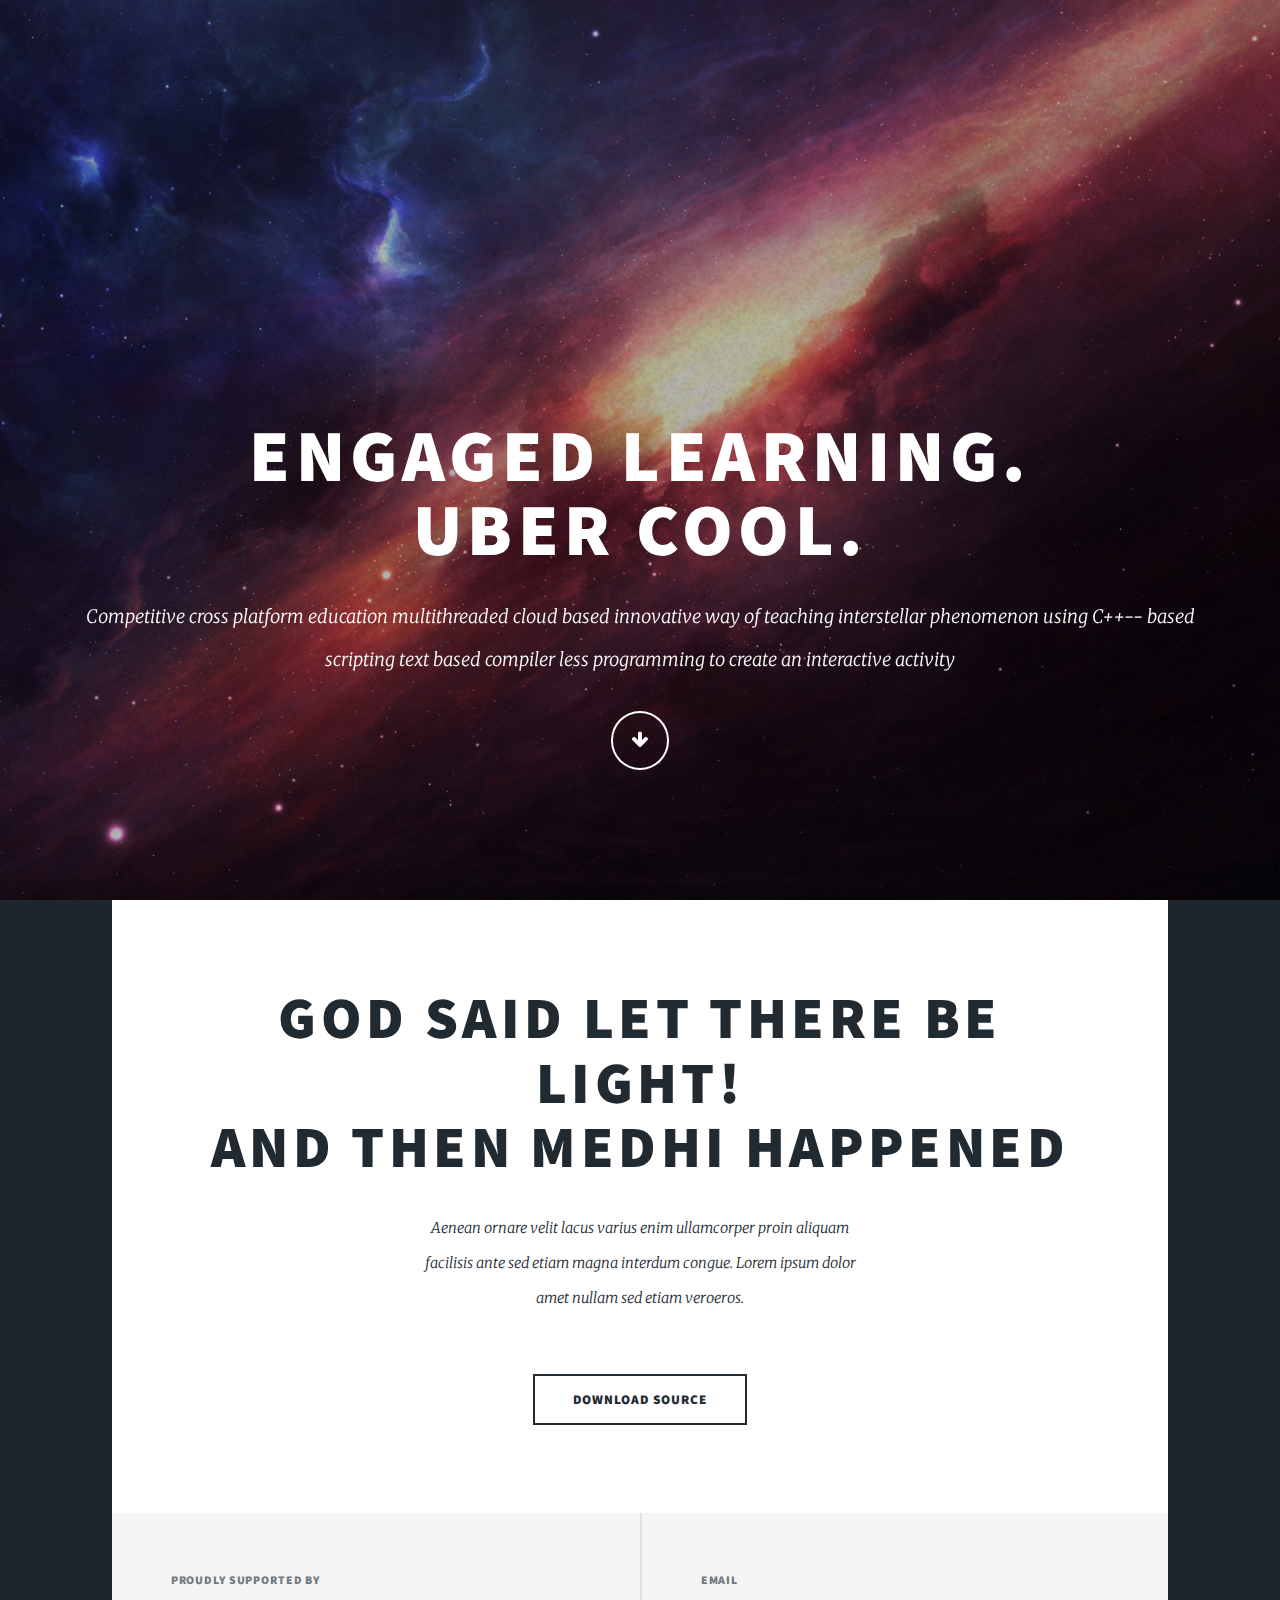
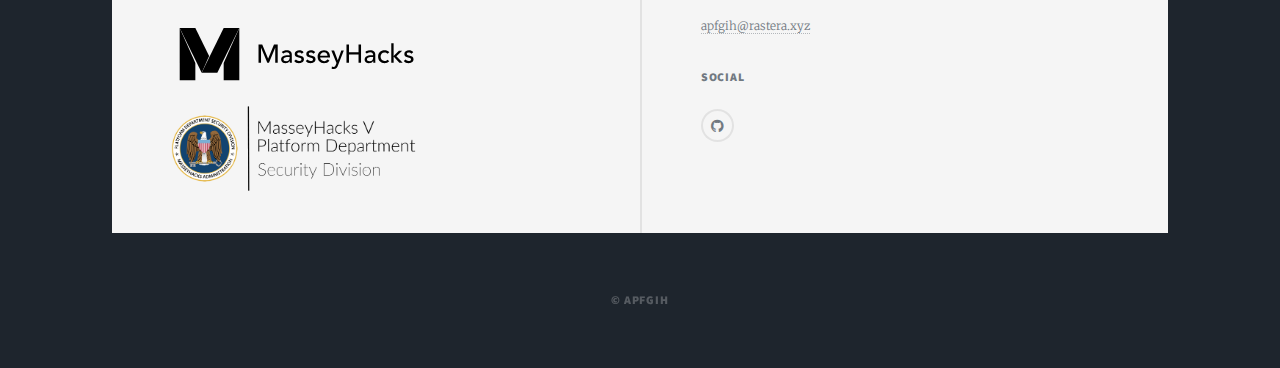
==== commit 13f64df7: ""New website"" ====
--- a/index.html
+++ b/index.html
@@ -6,7 +6,7 @@
 -->
 <html>
 	<head>
-		<title>Massively by HTML5 UP</title>
+		<title>Astrophysics for Gamers in a Hurry</title>
 		<meta charset="utf-8" />
 		<meta name="viewport" content="width=device-width, initial-scale=1, user-scalable=no" />
 		<link rel="stylesheet" href="assets/css/main.css" />
@@ -19,10 +19,9 @@
 
 				<!-- Intro -->
 					<div id="intro">
-						<h1>This is<br />
-						Massively</h1>
-						<p>A free, fully responsive HTML5 + CSS3 site template designed by <a href="https://twitter.com/ajlkn">@ajlkn</a> for <a href="https://html5up.net">HTML5 UP</a><br />
-						and released for free under the <a href="https://html5up.net/license">Creative Commons license</a>.</p>
+						<h1>Engaged Learning.<br />
+						Uber Cool.</h1>
+						<p>Competitive cross platform education multithreaded cloud based innovative way of teaching interstellar phenomenon using C++-- based scripting text based compiler less programming to create an interactive activity</p>
 						<ul class="actions">
 							<li><a href="#header" class="button icon solo fa-arrow-down scrolly">Continue</a></li>
 						</ul>
@@ -30,23 +29,9 @@
 
 				<!-- Header -->
 					<header id="header">
-						<a href="index.html" class="logo">Massively</a>
+						<!--<a href="index.html" class="logo">APFGIH</a>-->
+						<img class="logo" src="images/gamelogo.png" style="max-width: 500px">
 					</header>
-
-				<!-- Nav -->
-					<nav id="nav">
-						<ul class="links">
-							<li class="active"><a href="index.html">This is Massively</a></li>
-							<li><a href="generic.html">Generic Page</a></li>
-							<li><a href="elements.html">Elements Reference</a></li>
-						</ul>
-						<ul class="icons">
-							<li><a href="#" class="icon fa-twitter"><span class="label">Twitter</span></a></li>
-							<li><a href="#" class="icon fa-facebook"><span class="label">Facebook</span></a></li>
-							<li><a href="#" class="icon fa-instagram"><span class="label">Instagram</span></a></li>
-							<li><a href="#" class="icon fa-github"><span class="label">GitHub</span></a></li>
-						</ul>
-					</nav>
 
 				<!-- Main -->
 					<div id="main">
@@ -54,156 +39,40 @@
 						<!-- Featured Post -->
 							<article class="post featured">
 								<header class="major">
-									<span class="date">April 25, 2017</span>
-									<h2><a href="#">And this is a<br />
-									massive headline</a></h2>
+									<h2><a href="#">GOD SAID LET THERE BE LIGHT!<br />
+									AND THEN MEDHI HAPPENED</a></h2>
 									<p>Aenean ornare velit lacus varius enim ullamcorper proin aliquam<br />
 									facilisis ante sed etiam magna interdum congue. Lorem ipsum dolor<br />
 									amet nullam sed etiam veroeros.</p>
 								</header>
-								<a href="#" class="image main"><img src="images/pic01.jpg" alt="" /></a>
+
 								<ul class="actions special">
-									<li><a href="#" class="button large">Full Story</a></li>
+									<li><a href="https://github.com/APFGIH/Astrophysics-For-Gamers-in-a-Hurry" target="_blank" class="button large">Download Source</a></li>
 								</ul>
 							</article>
-
-						<!-- Posts -->
-							<section class="posts">
-								<article>
-									<header>
-										<span class="date">April 24, 2017</span>
-										<h2><a href="#">Sed magna<br />
-										ipsum faucibus</a></h2>
-									</header>
-									<a href="#" class="image fit"><img src="images/pic02.jpg" alt="" /></a>
-									<p>Donec eget ex magna. Interdum et malesuada fames ac ante ipsum primis in faucibus. Pellentesque venenatis dolor imperdiet dolor mattis sagittis magna etiam.</p>
-									<ul class="actions special">
-										<li><a href="#" class="button">Full Story</a></li>
-									</ul>
-								</article>
-								<article>
-									<header>
-										<span class="date">April 22, 2017</span>
-										<h2><a href="#">Primis eget<br />
-										imperdiet lorem</a></h2>
-									</header>
-									<a href="#" class="image fit"><img src="images/pic03.jpg" alt="" /></a>
-									<p>Donec eget ex magna. Interdum et malesuada fames ac ante ipsum primis in faucibus. Pellentesque venenatis dolor imperdiet dolor mattis sagittis magna etiam.</p>
-									<ul class="actions special">
-										<li><a href="#" class="button">Full Story</a></li>
-									</ul>
-								</article>
-								<article>
-									<header>
-										<span class="date">April 18, 2017</span>
-										<h2><a href="#">Ante mattis<br />
-										interdum dolor</a></h2>
-									</header>
-									<a href="#" class="image fit"><img src="images/pic04.jpg" alt="" /></a>
-									<p>Donec eget ex magna. Interdum et malesuada fames ac ante ipsum primis in faucibus. Pellentesque venenatis dolor imperdiet dolor mattis sagittis magna etiam.</p>
-									<ul class="actions special">
-										<li><a href="#" class="button">Full Story</a></li>
-									</ul>
-								</article>
-								<article>
-									<header>
-										<span class="date">April 14, 2017</span>
-										<h2><a href="#">Tempus sed<br />
-										nulla imperdiet</a></h2>
-									</header>
-									<a href="#" class="image fit"><img src="images/pic05.jpg" alt="" /></a>
-									<p>Donec eget ex magna. Interdum et malesuada fames ac ante ipsum primis in faucibus. Pellentesque venenatis dolor imperdiet dolor mattis sagittis magna etiam.</p>
-									<ul class="actions special">
-										<li><a href="#" class="button">Full Story</a></li>
-									</ul>
-								</article>
-								<article>
-									<header>
-										<span class="date">April 11, 2017</span>
-										<h2><a href="#">Odio magna<br />
-										sed consectetur</a></h2>
-									</header>
-									<a href="#" class="image fit"><img src="images/pic06.jpg" alt="" /></a>
-									<p>Donec eget ex magna. Interdum et malesuada fames ac ante ipsum primis in faucibus. Pellentesque venenatis dolor imperdiet dolor mattis sagittis magna etiam.</p>
-									<ul class="actions special">
-										<li><a href="#" class="button">Full Story</a></li>
-									</ul>
-								</article>
-								<article>
-									<header>
-										<span class="date">April 7, 2017</span>
-										<h2><a href="#">Augue lorem<br />
-										primis vestibulum</a></h2>
-									</header>
-									<a href="#" class="image fit"><img src="images/pic07.jpg" alt="" /></a>
-									<p>Donec eget ex magna. Interdum et malesuada fames ac ante ipsum primis in faucibus. Pellentesque venenatis dolor imperdiet dolor mattis sagittis magna etiam.</p>
-									<ul class="actions special">
-										<li><a href="#" class="button">Full Story</a></li>
-									</ul>
-								</article>
-							</section>
-
-						<!-- Footer -->
-							<footer>
-								<div class="pagination">
-									<!--<a href="#" class="previous">Prev</a>-->
-									<a href="#" class="page active">1</a>
-									<a href="#" class="page">2</a>
-									<a href="#" class="page">3</a>
-									<span class="extra">&hellip;</span>
-									<a href="#" class="page">8</a>
-									<a href="#" class="page">9</a>
-									<a href="#" class="page">10</a>
-									<a href="#" class="next">Next</a>
-								</div>
-							</footer>
 
 					</div>
 
 				<!-- Footer -->
 					<footer id="footer">
 						<section>
-							<form method="post" action="#">
-								<div class="fields">
-									<div class="field">
-										<label for="name">Name</label>
-										<input type="text" name="name" id="name" />
-									</div>
-									<div class="field">
-										<label for="email">Email</label>
-										<input type="text" name="email" id="email" />
-									</div>
-									<div class="field">
-										<label for="message">Message</label>
-										<textarea name="message" id="message" rows="3"></textarea>
-									</div>
-								</div>
-								<ul class="actions">
-									<li><input type="submit" value="Send Message" /></li>
-								</ul>
-							</form>
+							<h3>Proudly supported by</h3>
+							<a href="https://masseyhacks.ca" target="_blank" style="border: none">
+								<img src="images/logowide.svg" style="width: 60%;">
+							</a>
+							<a href="old" target="_blank" style="border: none">
+								<img src="images/platform.png" style="width: 60%;">
+							</a>
 						</section>
-						<section class="split contact">
-							<section class="alt">
-								<h3>Address</h3>
-								<p>1234 Somewhere Road #87257<br />
-								Nashville, TN 00000-0000</p>
-							</section>
-							<section>
-								<h3>Phone</h3>
-								<p><a href="#">(000) 000-0000</a></p>
-							</section>
+						<section class="contact">
 							<section>
 								<h3>Email</h3>
-								<p><a href="#">info@untitled.tld</a></p>
+								<p><a href="#">apfgih@rastera.xyz</a></p>
 							</section>
 							<section>
 								<h3>Social</h3>
 								<ul class="icons alt">
-									<li><a href="#" class="icon alt fa-twitter"><span class="label">Twitter</span></a></li>
-									<li><a href="#" class="icon alt fa-facebook"><span class="label">Facebook</span></a></li>
-									<li><a href="#" class="icon alt fa-instagram"><span class="label">Instagram</span></a></li>
-									<li><a href="#" class="icon alt fa-github"><span class="label">GitHub</span></a></li>
+									<li><a href="https://github.com/APFGIH" class="icon fa-github" target="_blank"><span class="label">GitHub</span></a></li>
 								</ul>
 							</section>
 						</section>
@@ -211,7 +80,7 @@
 
 				<!-- Copyright -->
 					<div id="copyright">
-						<ul><li>&copy; Untitled</li><li>Design: <a href="https://html5up.net">HTML5 UP</a></li></ul>
+						<ul><li>&copy; APFGIH</li></ul>
 					</div>
 
 			</div>
--- a/assets/css/main.css
+++ b/assets/css/main.css
@@ -3208,7 +3208,7 @@
 			height: 100%;
 			background-color: #212931;
 			background-image: url("../../images/overlay.png"), linear-gradient(0deg, rgba(0, 0, 0, 0.1), rgba(0, 0, 0, 0.1)), url("../../images/bg.jpg");
-			background-size: auto,								auto,														100% auto;
+			background-size: cover;
 			background-position: center,								center,														top center;
 			background-repeat: repeat,								no-repeat,													no-repeat;
 			background-attachment: scroll,								scroll,														scroll;
@@ -3537,8 +3537,8 @@
 			transition: border-color 0.2s ease-in-out, color 0.2s ease-in-out, opacity 0.5s ease, transform 0.5s ease, visibility 0.5s;
 			pointer-events: auto;
 			border-style: solid;
-			border-color: #ffffff;
-			border-width: 5px !important;
+			/*border-color: #ffffff;
+			border-width: 5px !important;*/
 			font-family: "Source Sans Pro", Helvetica, sans-serif;
 			font-size: 2.25rem;
 			font-weight: 900;
@@ -3550,8 +3550,8 @@
 		}
 
 			#header .logo:hover {
-				border-color: #18bfef !important;
-				color: #18bfef !important;
+				/*border-color: #18bfef !important;
+				color: #18bfef !important;*/
 			}
 
 		@media screen and (max-width: 980px) {
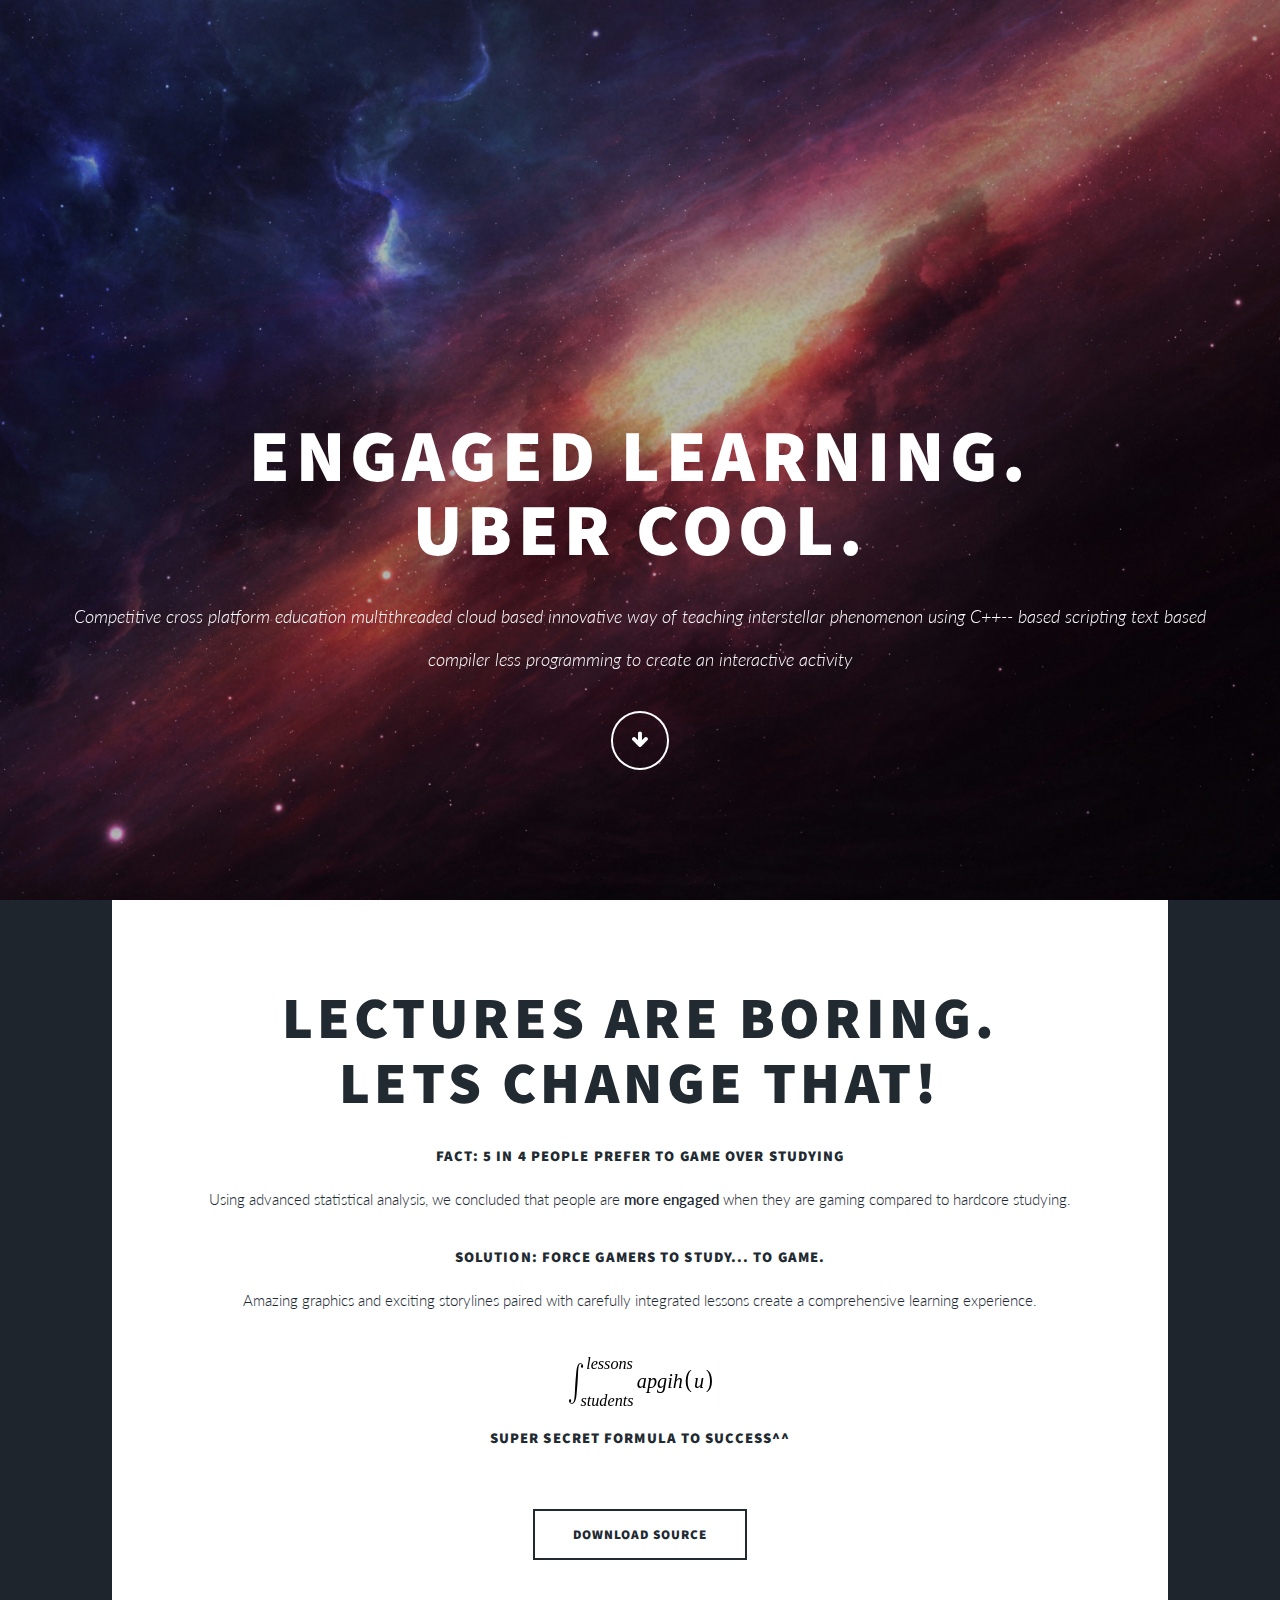
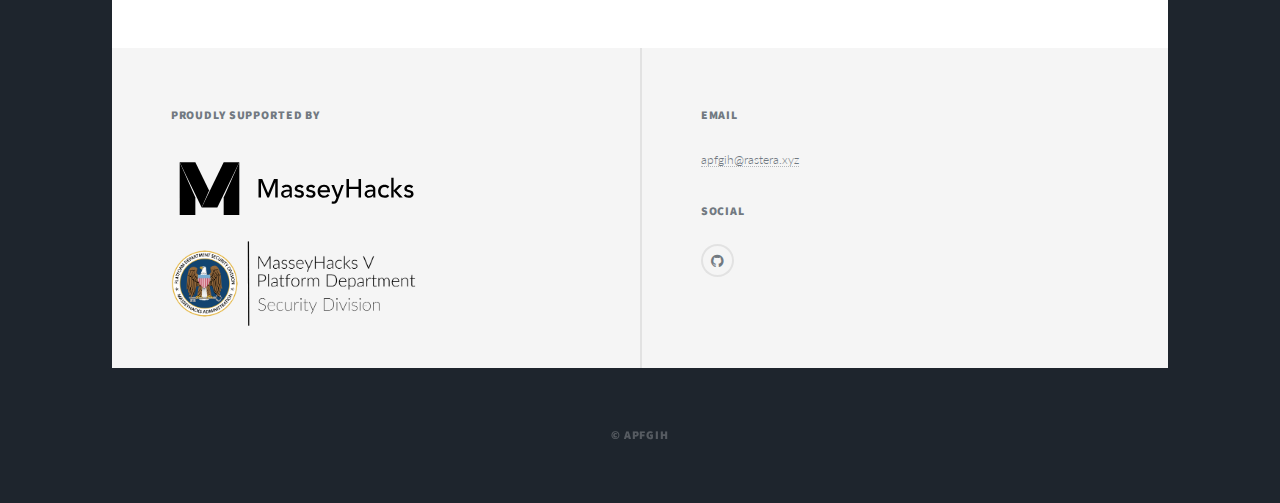
==== commit 74e6bdba: "State secrets" ====
--- a/index.html
+++ b/index.html
@@ -39,11 +39,21 @@
 						<!-- Featured Post -->
 							<article class="post featured">
 								<header class="major">
-									<h2><a href="#">GOD SAID LET THERE BE LIGHT!<br />
-									AND THEN MEDHI HAPPENED</a></h2>
-									<p>Aenean ornare velit lacus varius enim ullamcorper proin aliquam<br />
-									facilisis ante sed etiam magna interdum congue. Lorem ipsum dolor<br />
-									amet nullam sed etiam veroeros.</p>
+									<h2>LECTURES ARE BORING.<br>LETS CHANGE THAT!</h2>
+
+
+
+									<h4>FACT: 5 in 4 People prefer to game over studying</h4>
+
+									<p>Using advanced statistical analysis, we concluded that people are <b>more engaged</b> when they are gaming compared to hardcore studying.</p>
+
+									<h4>Solution: Force gamers to study... to game.</h4>
+
+									<p>Amazing graphics and exciting storylines paired with carefully integrated lessons create a comprehensive learning experience.</p>
+
+
+									<img src="images/statesecret.png">
+									<h4>Super secret formula to success^^</h4>
 								</header>
 
 								<ul class="actions special">
--- a/assets/css/main.css
+++ b/assets/css/main.css
@@ -1,5 +1,6 @@
 @import url(font-awesome.min.css);
 @import url("https://fonts.googleapis.com/css?family=Merriweather:300,700,300italic,700italic|Source+Sans+Pro:900");
+@import url('https://fonts.googleapis.com/css?family=Lato');
 
 /*
 	Massively by HTML5 UP
@@ -148,7 +149,7 @@
 	}
 
 	body, input, select, textarea {
-		font-family: "Merriweather", Georgia, serif;
+		font-family: 'Lato', sans-serif;
 		font-weight: 300;
 		font-size: 1rem;
 		line-height: 2.375;
@@ -2898,10 +2899,6 @@
 			position: relative;
 		}
 
-		header > p {
-			font-style: italic;
-		}
-
 		header > h1 + p {
 			font-size: 1.1rem;
 			margin-top: -0.5rem;
@@ -2935,6 +2932,7 @@
 			header.major > p {
 				margin-top: 0;
 				text-align: center;
+				font-size: 1em;
 			}
 
 			header.major > .date {
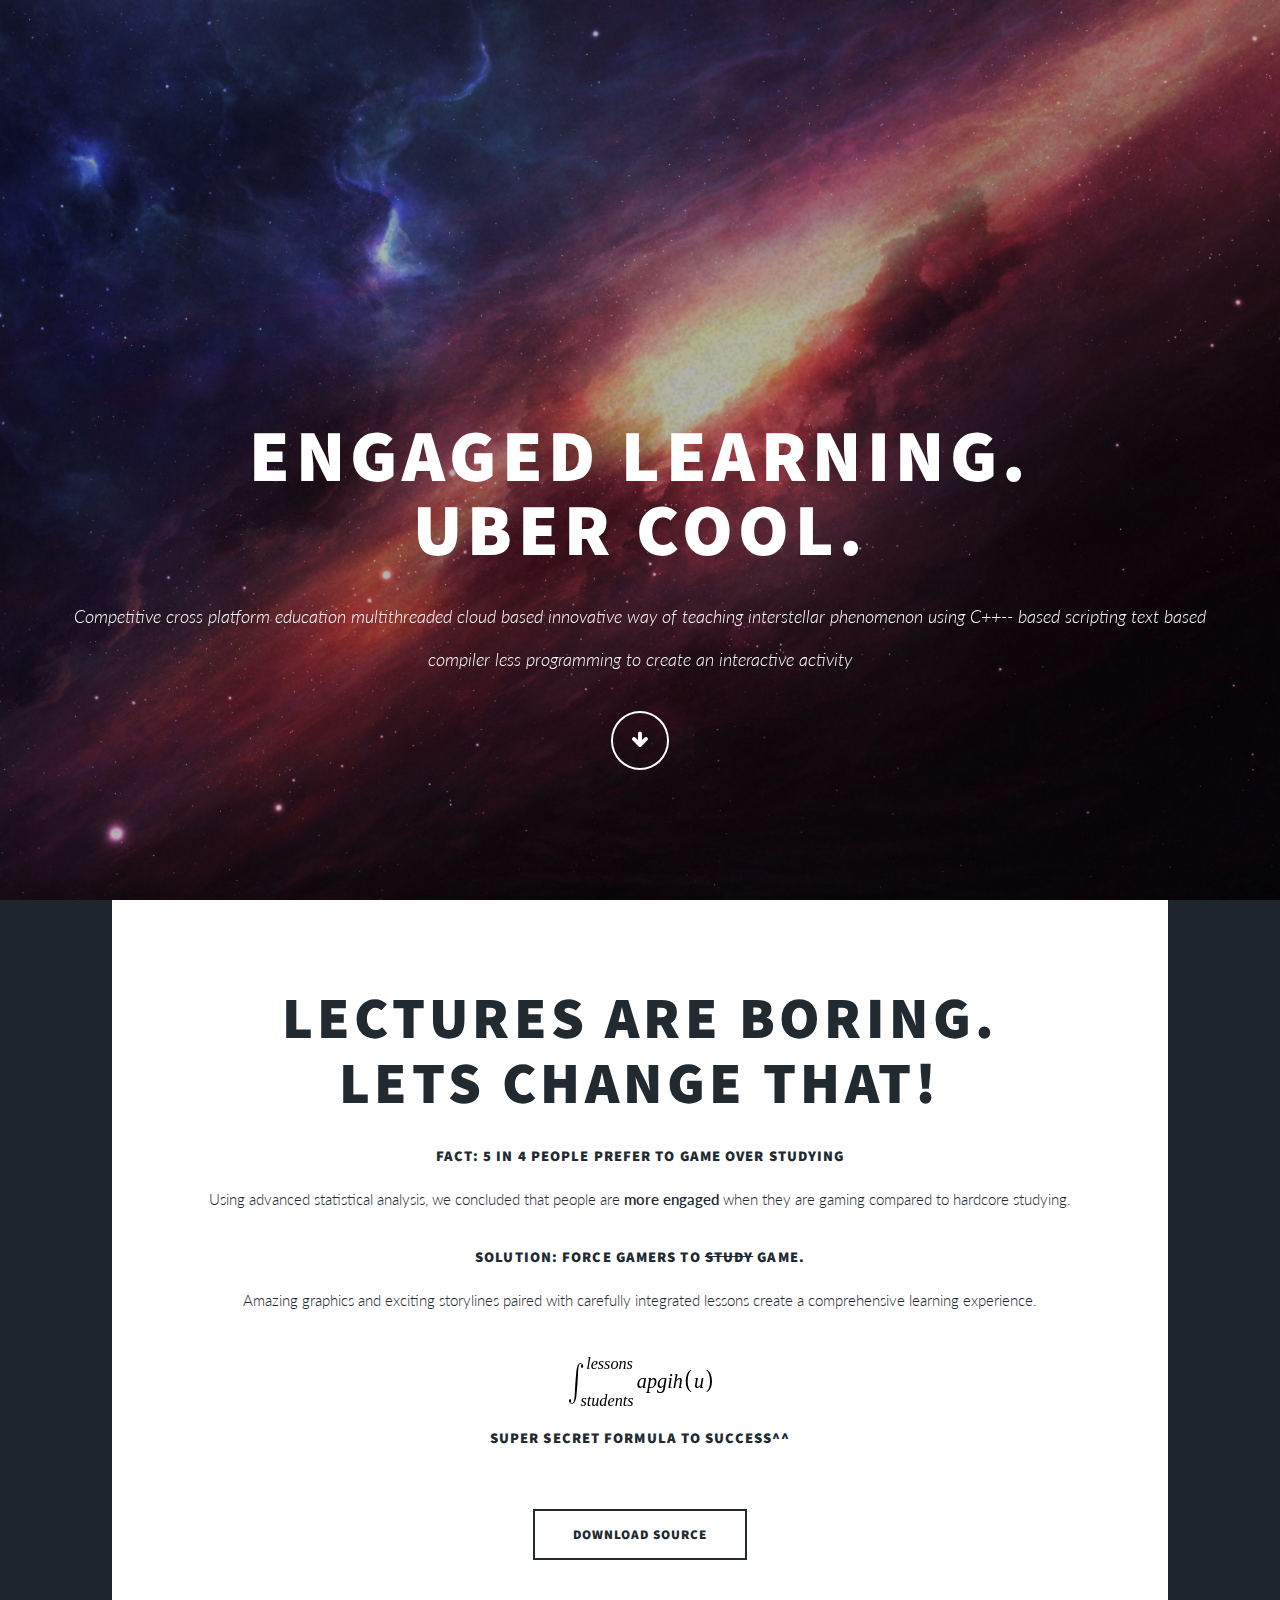
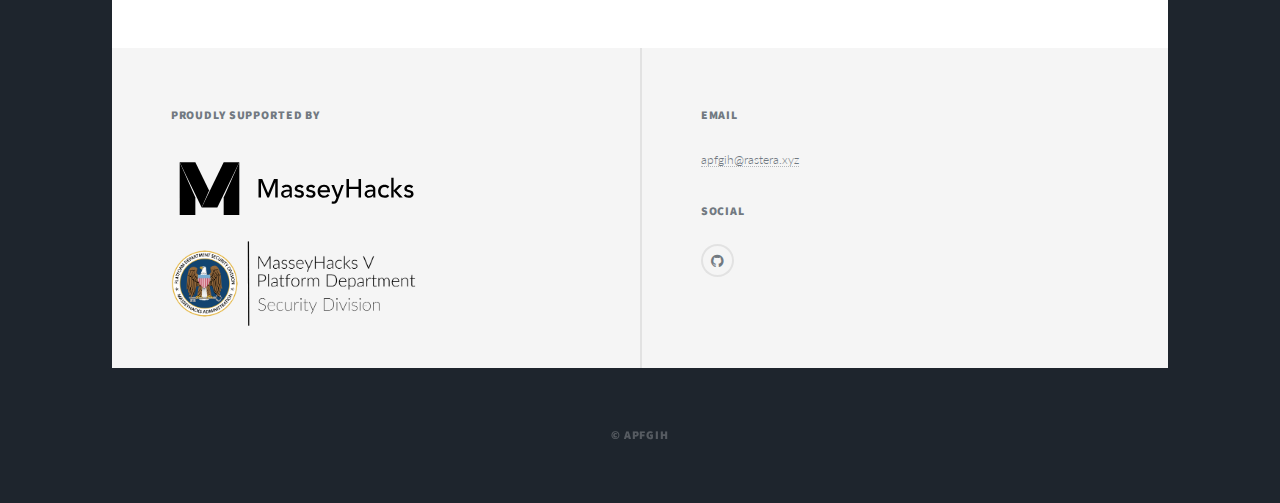
==== commit 544836ac: "Update index.html" ====
--- a/index.html
+++ b/index.html
@@ -47,7 +47,7 @@
 
 									<p>Using advanced statistical analysis, we concluded that people are <b>more engaged</b> when they are gaming compared to hardcore studying.</p>
 
-									<h4>Solution: Force gamers to study... to game.</h4>
+									<h4>Solution: Force gamers to <s>study</s> game.</h4>
 
 									<p>Amazing graphics and exciting storylines paired with carefully integrated lessons create a comprehensive learning experience.</p>
 
@@ -105,4 +105,4 @@
 			<script src="assets/js/main.js"></script>
 
 	</body>
-</html>+</html>
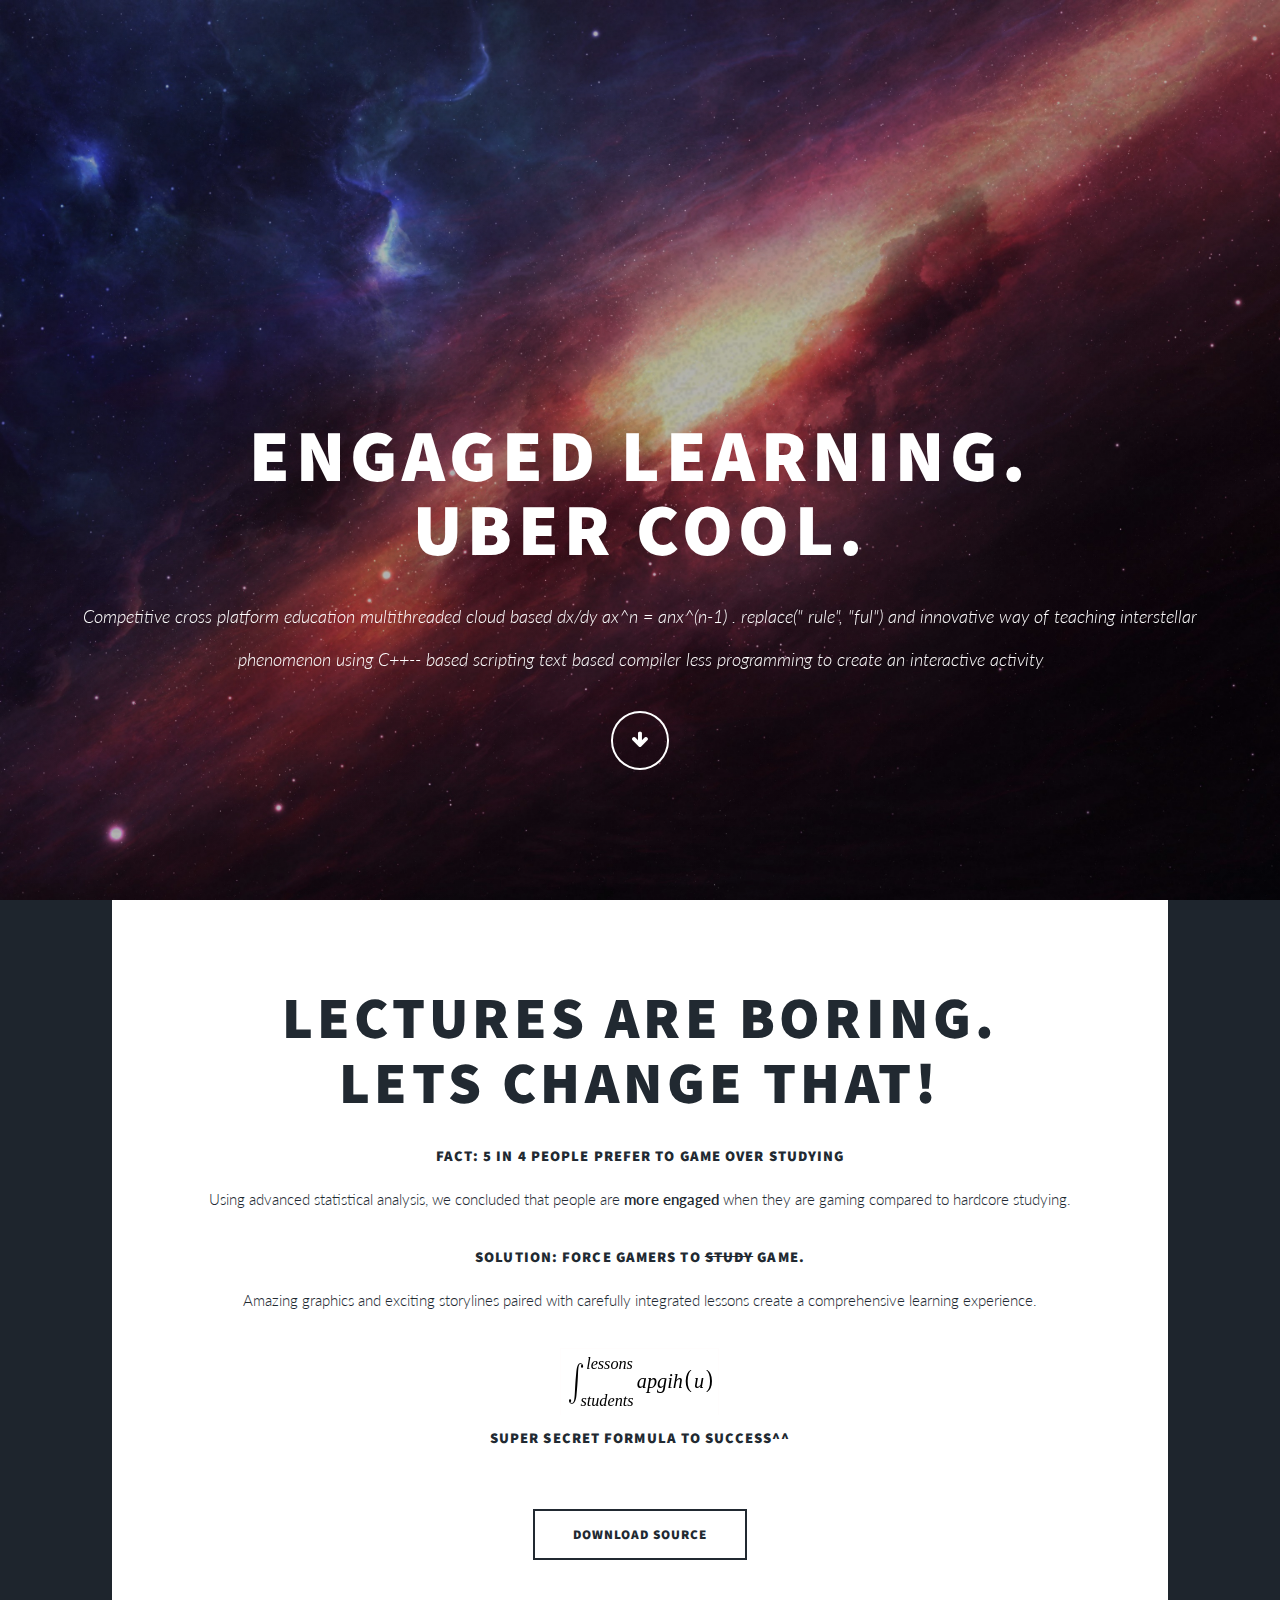
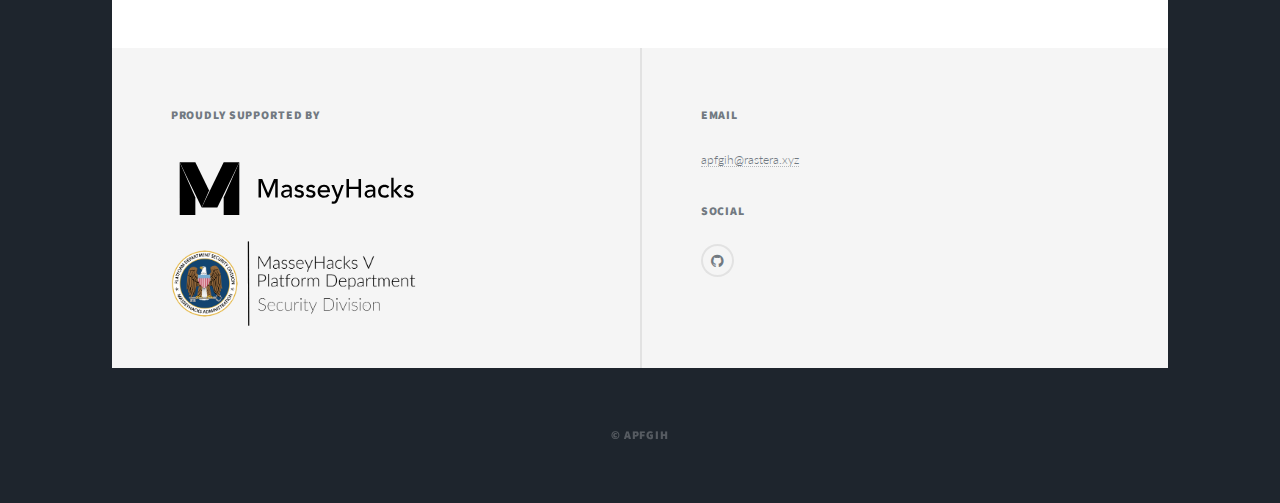
==== commit 99df7f44: "Update index.html" ====
--- a/index.html
+++ b/index.html
@@ -9,6 +9,7 @@
 		<title>Astrophysics for Gamers in a Hurry</title>
 		<meta charset="utf-8" />
 		<meta name="viewport" content="width=device-width, initial-scale=1, user-scalable=no" />
+		<link rel="shortcut icon" href="/favicon.ico" type="image/vnd.microsoft.icon">
 		<link rel="stylesheet" href="assets/css/main.css" />
 		<noscript><link rel="stylesheet" href="assets/css/noscript.css" /></noscript>
 	</head>
@@ -21,7 +22,7 @@
 					<div id="intro">
 						<h1>Engaged Learning.<br />
 						Uber Cool.</h1>
-						<p>Competitive cross platform education multithreaded cloud based innovative way of teaching interstellar phenomenon using C++-- based scripting text based compiler less programming to create an interactive activity</p>
+						<p>Competitive cross platform education multithreaded cloud based dx/dy ax^n = anx^(n-1) . replace(" rule", "ful") and innovative way of teaching interstellar phenomenon using C++-- based scripting text based compiler less programming to create an interactive activity</p>
 						<ul class="actions">
 							<li><a href="#header" class="button icon solo fa-arrow-down scrolly">Continue</a></li>
 						</ul>
